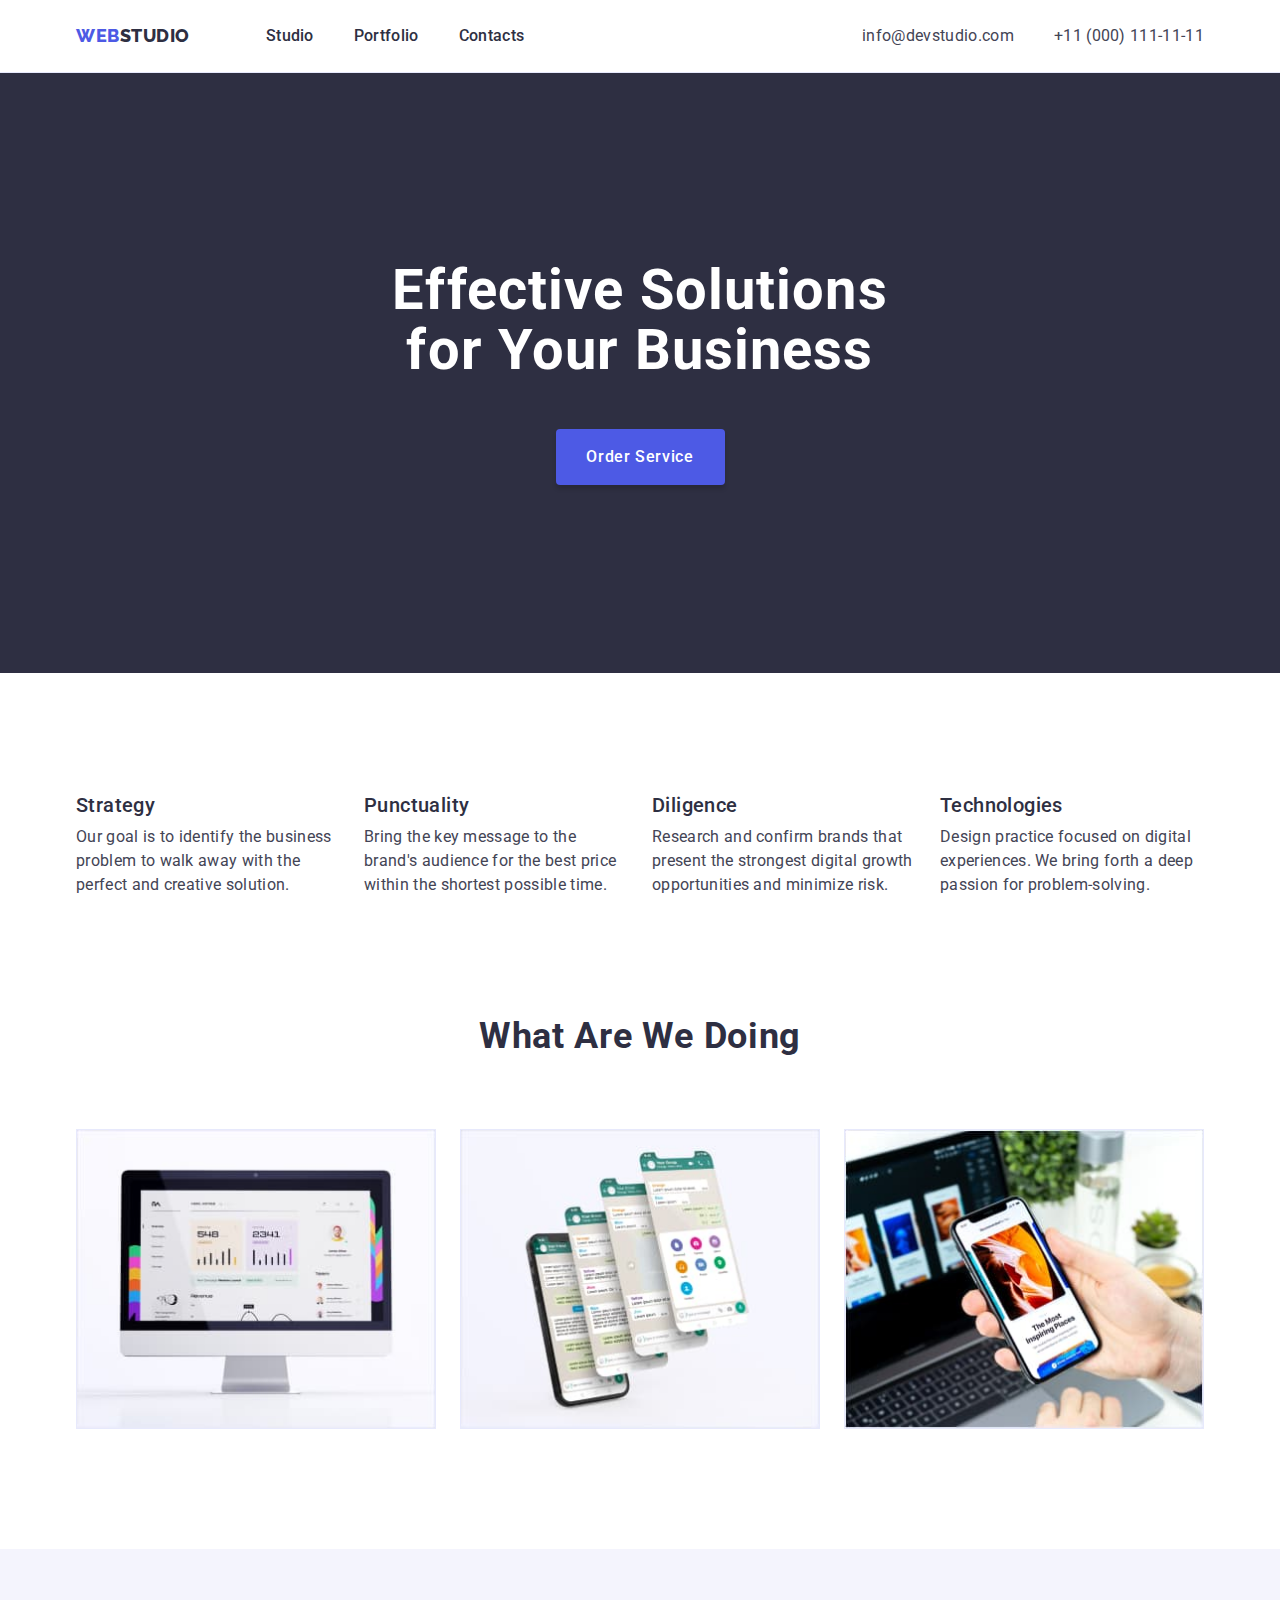
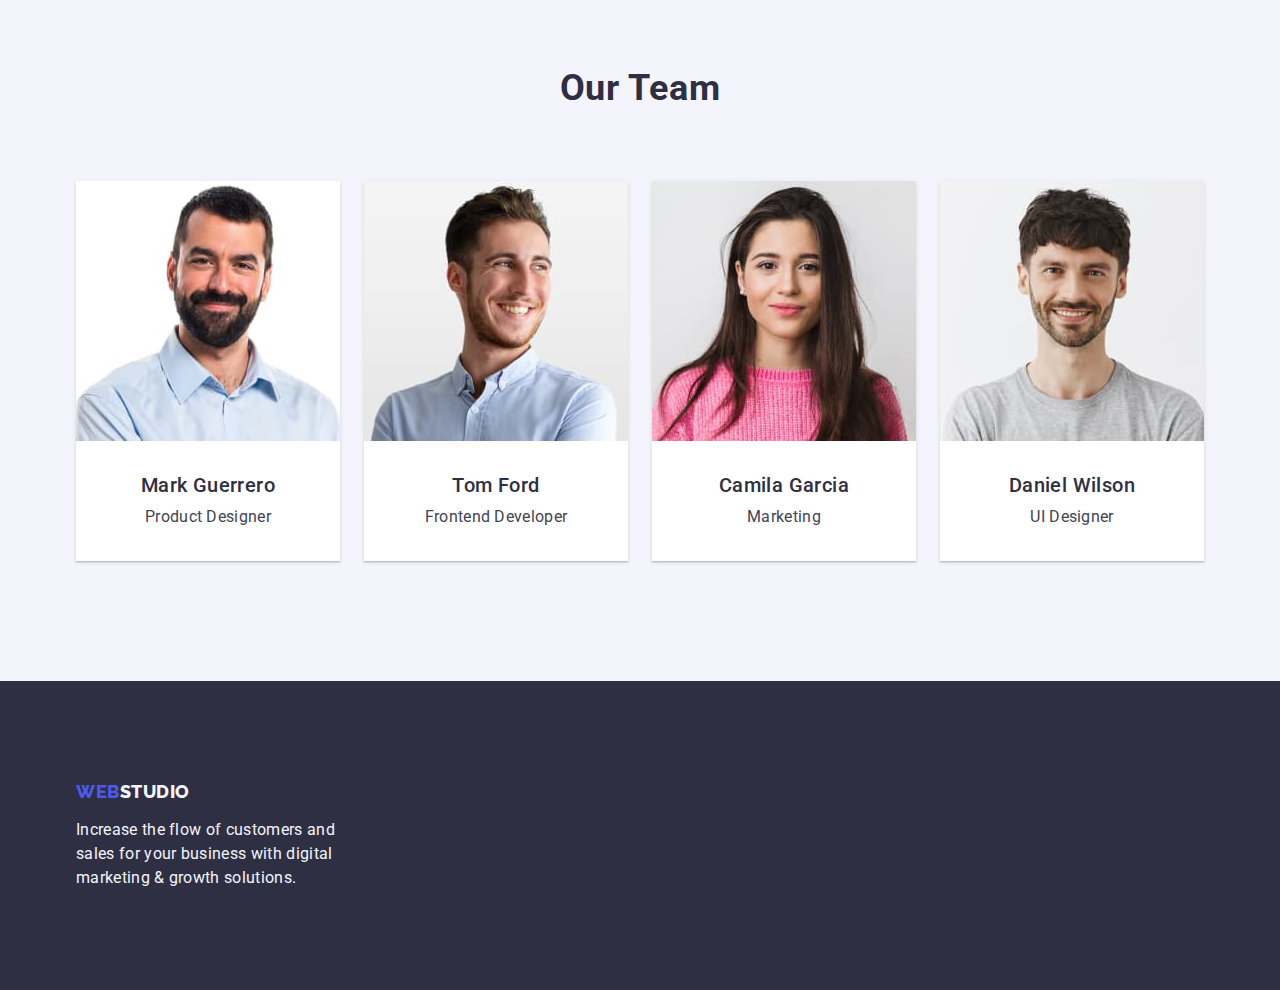
==== index.html @ 90dc8273 "Initial commit" ====
<!DOCTYPE html>
<html lang="en">
  <head>
    <meta charset="UTF-8" />
    <meta http-equiv="X-UA-Compatible" content="IE=edge" />
    <meta name="viewport" content="width=device-width, initial-scale=1.0" />
    <title>WebStudio</title>
    <link href="https://cdn.jsdelivr.net/npm/modern-normalize@1.1.0/modern-normalize.min.css" rel="stylesheet">
    <link rel="stylesheet" href="./css/styles.css">
    <link rel="preconnect" href="https://fonts.googleapis.com">
    <link rel="preconnect" href="https://fonts.gstatic.com" crossorigin>
    <link href="https://fonts.googleapis.com/css2?family=Raleway:wght@800&family=Roboto:wght@400;500;700&display=swap" rel="stylesheet">
  </head>
  <body>
    <!-- Header -->
    <header class="header"> <div class="container flex-container">
      <!-- Menu Hav -->
      <nav class="header-nav flex-container">
      <!-- Logo -->
        <a href="./index.html" class="link logo">Web<span class="header-logo">Studio</span></a>
        <ul class="header-menu list flex-container">
          <li class="header-flex-element">
            <a href="./index.html" class="link">Studio</a>
          </li>
          <li class="header-flex-element">
            <a href="./portfolio.html" class="link">Portfolio</a>
          </li>
          <li class="header-flex-element">
            <a href="" class="link">Contacts</a>
          </li>
        </ul>
      </nav>
      <!-- Contacts -->
      <address class="header-contacts">
        <ul class="list flex-container">
          <li class="header-flex-element">
            <a href="mailto:info@devstudio.com" class="link">info@devstudio.com</a>
          </li>
          <li class="header-flex-element">
           <a href="tel:+110001111111" class="link">+11 (000) 111-11-11</a>
         </li>
        </ul>
      </address>
    </div> </header>

    <!-- Main content -->
    <main>
      <!-- Hero image -->
      <section class="studio"> <div class="container">
        <h1 class="hero-title">Effective Solutions for Your Business</h1>
        <button type="button" class="hero-btn">Order Service</button>
      </div> </section>

      <!-- Section features -->
      <section class="features"> <div class="container">
        <h2 class="title visually-hidden">Features</h2>
        <ul class="features-list list flex-container">
          <li class="features-list-item">
            <h3 class="subtitle">Strategy</h3>
            <p class="desc">
              Our goal is to identify the business problem to walk away with the
              perfect and creative solution.
            </p>
          </li>
          <li class="features-list-item">
            <h3 class="subtitle">Punctuality</h3>
            <p class="desc">
              Bring the key message to the brand's audience for the best price
              within the shortest possible time.
            </p>
          </li>
          <li class="features-list-item">
            <h3 class="subtitle">Diligence</h3>
            <p class="desc">
              Research and confirm brands that present the strongest digital
              growth opportunities and minimize risk.
            </p>
          </li>
          <li class="features-list-item">
            <h3 class="subtitle">Technologies</h3>
            <p class="desc">
              Design practice focused on digital experiences. We bring forth a
              deep passion for problem-solving.
            </p>
          </li>
        </ul>
      </div>
      </section>

      <!-- Section 3 -->
      <section class="what-are-we-doing"> <div class="container">
        <h2 class="title">What are we doing</h2>
        <ul class="list flex-container what-are-we-doing-list">
          <li class="what-are-we-doing-list-item">
            <img
              src="./images/section_2/rectangle_1.jpg"
              alt="An example of your account statistics on a computer screen"
              width="360"
              height="300"
            />
          </li>
          <li class="what-are-we-doing-list-item">
            <img
              src="./images/section_2/rectangle_2.jpg"
              alt="Phone screens with messages"
              width="360"
              height="300"
            />
          </li>
          <li class="what-are-we-doing-list-item">
            <img
              src="./images/section_2/rectangle_3.jpg"
              alt="Phone screen recommending a place to visit"
              width="360"
              height="300"
            />
          </li>
        </ul>
      </div></section>

      <!-- Section Team -->
      <section class="team"> <div class="container">
        <h2 class="title">Our Team</h2>
        <ul class="team-list list flex-container">
          <li class="team-list-item">
            <img
              src="./images/section_team/team_card_1.jpg"
              alt="An image of a man who holds the position below"
              width="264"
              height="260"
            />
            <div class="team-card-desc">
            <h3 class="subtitle">Mark Guerrero</h3>
            <p class="desc">Product Designer</p>
          </div>
          </li>
          <li class="team-list-item">
            <img
              src="./images/section_team/team_card_2.jpg"
              alt="An image of a man who holds the position below"
              width="264"
              height="260"
            />
            <div class="team-card-desc">
            <h3 class="subtitle">Tom Ford</h3>
            <p class="desc">Frontend Developer</p>
          </div>
          </li>
          <li class="team-list-item">
            <img
              src="./images/section_team/team_card_3.jpg"
              alt="An image of a woman who holds the position below"
              width="264"
              height="260"
            />
            <div class="team-card-desc">
            <h3 class="subtitle">Camila Garcia</h3>
            <p class="desc">Marketing</p>
          </div>
          </li>
          <li class="team-list-item">
            <img
              src="./images/section_team/team_card_4.jpg"
              alt="An image of a man who holds the position below"
              width="264"
              height="260"
            />
            <div class="team-card-desc">
            <h3 class="subtitle">Daniel Wilson</h3>
            <p class="desc">UI Designer</p>
          </div>
          </li>
        </ul>
      </div></section>
    </main>

    <!-- Footer -->
    <footer class="footer"> <div class="container">
      <a href="./index.html" class="link logo">Web<span class="footer-logo">Studio</span></a>
      <p class="footer-desc">
        Increase the flow of customers and sales for your business with digital
        marketing &#x26; growth solutions.
      </p>
    </div></footer>
  </body>
</html>
---- css/styles.css ----
:root {
	/* Colors */
	--iris: #4d5ae5;
	--ocean: #404bbf;
	--navy-blue: #2e2f42;
	--green: #31d0aa;
	--slate: #434455;
	--light-slate: #8e8f99;
	--cornflower: #e7e9fc;
	--cloud: #f4f4fd;
	--navy-blue-modal: #2e2f42;
	--grey: #2e2f42;
	--white: #ffffff;
	--dairy: #fcfcfc;
	/* Fonts */
	--primary-font: Roboto, sans-serif;
	--secondary-font: Raleway, sans-serif;
}

body {
    background-color: var(--white);
    font-family: var(--primary-font);
	font-weight: 400;
    font-size: 16px;
    line-height: 1.5;
	letter-spacing: 0.02em; 
	font-style: normal;
    color: var(--slate);
}

/* Reset */
h1, h2, h3, h4, h5, h6, p {
	margin: 0;
}
.link {
	text-decoration: none;
	color: currentColor;}
.list {
	margin: 0;
	padding: 0;
	list-style: none;}
img {
	display: block;
	max-width: 100%;
	height: auto;
}
.visually-hidden {
	position: absolute;
	width: 1px;
	height: 1px;
	margin: -1px;
	border: 0;
	padding: 0;
	
	white-space: nowrap;
	clip-path: inset(100%);
	clip: rect(0 0 0 0);
	overflow: hidden;
}

/* Recurring classes */
.title {
	font-weight: 700;
	font-size: 36px;
	line-height: 1.11;
	letter-spacing: 0.02em;
	text-align: center;
	text-transform: capitalize;
	color: var(--navy-blue);
	margin-bottom: 72px;
}
.subtitle {
	font-weight: 500;
	font-size: 20px;
	line-height: 1.2;
	letter-spacing: 0.02em;
	color: var(--navy-blue);
	margin-bottom: 8px;
}
.desc {
	letter-spacing: 0.02em; 
}
.container { 
	max-width: 1158px; 
	padding: 0 15px; 
	margin: 0 auto; 
}
.flex-container {
	display: flex;
	align-items: center;
}
.flex-container li:last-child {
	margin-right: 0;
}

/* Header */
	.header {
    	background-color: var(--white);
		border-bottom: 1px solid var(--cornflower);
	}
	.header-flex-element {
		margin-right: 40px;
	}

	/* Logo */
	.logo {
   		font-family: var(--secondary-font);
    	font-size: 18px;
    	font-weight: 800;
		line-height: 1.17;
		letter-spacing: 0.03em;
		color: var(--iris);
		text-transform: uppercase;
		margin-right: 76px;
	}
	.header-logo {
		font-family: var(--secondary-font);
    	font-size: 18px;
    	font-weight: 800;
		line-height: 1.17;
		letter-spacing: 0.03em;
		color: var(--navy-blue);
		text-transform: uppercase;
	}

	/* Nav */
	.header-nav {
		margin-right: auto;
	}
	.header-menu a {
		font-weight: 500;
		color: var(--navy-blue);
		padding: 24px 0px;
		display: block;
	}
	.header-menu a:hover {
		color: var(--ocean);
	}
	.header-menu a:focus {
		color: var(--ocean);
	}

	/* Contacts */
	.header-contacts {
		font-style: normal;
	}
	.header-contacts a {
		color: var(--slate);
		padding: 24px 0px;
	}
	.header-contacts a:hover {
		color: var(--ocean);
	}
	.header-contacts a:focus {
		color: var(--ocean);
	}

/* Hero image */
	.studio {
		background-color: var(--navy-blue);
		padding: 188px 0px;
	}
	.hero-title {
		font-weight: 700;
		font-size: 56px;
		line-height: 1.07;
		letter-spacing: 0.02em;
		color: var(--white);
		text-align: center;
		max-width: 496px;
		margin-right: auto;
  		margin-left: auto;
	}
	.hero-btn {
		font-family: inherit;
		font-weight: 500;
		font-size: 16px;
    	line-height: 1.5;
		letter-spacing: 0.04em;
		align-items: center;
		color: var(--white);
		background-color: var(--iris);
		cursor: pointer;
		margin: 0 auto;
  		display: block;
		margin-top: 48px;
		min-width: 169px;
		min-height: 56px;
		box-shadow: 0px 4px 4px rgba(0, 0, 0, 0.15);
		border: 0px;
		border-radius: 4px;
	}
	.hero-btn:hover {
		background-color: var(--ocean);
	}
	.hero-btn:focus {
		background-color: var(--ocean);
	}

/* Section Features */
	.features {
		padding: 120px 0px;
	}
	.features-list {
		align-items: flex-start;
	}
	.features-list-item {
		width: calc((100% - 72px) / 4);
	}
	.features-list li {
		margin-right: 24px;
	}
	.features-list-item:last-child {
		margin-right: 0;
	}

/* Section 3 */
	.what-are-we-doing {
		padding-bottom: 120px;
	}
	.what-are-we-doing-list-item {
		margin-right: 24px;
		border: 1px solid var(--cornflower);
		width: calc((100% - 3 * 16px) / 3); 
	}

/* Section Team */
	.team {
		background-color: var(--cloud);
		padding: 120px 0;
	}
	.team-list-item {
		background-color: var(--white);
		margin-right: 24px;
		box-shadow: 0px 1px 6px rgba(46, 47, 66, 0.08), 0px 1px 1px rgba(46, 47, 66, 0.16), 0px 2px 1px rgba(46, 47, 66, 0.08);
	}
	.team-card-desc {
		padding: 32px 16px;
		text-align: center;
		border-radius: 0px 0px 4px 4px;
	}

	
/* Footer */
	.footer {
		background-color: var(--navy-blue);
		padding: 100px 0px;
	}
	.footer .logo {
		display: inline-block;
		margin-bottom: 16px; 
	}
	.footer-logo {
		font-family: var(--secondary-font);
    	font-size: 18px;
    	font-weight: 800;
		line-height: 1.17;
		letter-spacing: 0.03em;
		color: var(--cloud);
		text-transform: uppercase;
	}
	.footer-desc {
		color: var(--cloud);
		max-width: 264px;
	}


/* Portfolio */
.portfolio {
	padding: 96px 0 120px
}
	/* Buttons */
	.portfolio-btn-list {
		justify-content: center;
		margin-bottom: 72px;
	}
	.portfolio-btn-list li {
		margin-right: 24px;
	}
	.portfolio-btn-list li:last-child {
		margin-right: 0;
	}

	.portfolio-btn {
		font-family: inherit;
		font-weight: 500;
		text-align: center;
		font-size: 16px;
    	line-height: 1.5;
		letter-spacing: 0.04em;
		color: var(--iris);
		background-color: var(--cloud);
		cursor: pointer;
		min-height: 48px;
		padding: 12px 24px;
		border: 1px solid var(--cornflower);
		border-radius: 4px;
	}
	.portfolio-btn:hover {
		color: var(--white);
		background-color: var(--ocean);
		box-shadow: 0px 3px 1px rgba(0, 0, 0, 0.1), 0px 2px 1px rgba(0, 0, 0, 0.08), 0px 2px 2px rgba(0, 0, 0, 0.12);
		border: 1px solid transparent;
	}
	.portfolio-btn:focus {
		color: var(--white);
		background-color: var(--ocean);
		box-shadow: 0px 3px 1px rgba(0, 0, 0, 0.1), 0px 2px 1px rgba(0, 0, 0, 0.08), 0px 2px 2px rgba(0, 0, 0, 0.12);
		border: 1px solid transparent;
	}

	/* Cards */
	.portfolio-card-list h2 {
		font-weight: 500;
		font-size: 20px;
		line-height: 1.2;
		color: var(--navy-blue)
	}
	.portfolio-card-list {
		flex-wrap: wrap;
	}
	.portfolio-card-list li {
		margin-right: 24px;
		margin-bottom: 48px;
	}
	.portfolio-card-list-item {
		width: calc((100% - 48px) / 3);
	}
	.portfolio-card-list li:nth-child(3n) {
		margin-right: 0px;
	}
	.portfolio-card-list li:nth-child(n+7) {
		margin-bottom: 0px;
	}
	.portfolio-card-list-desc {
		padding: 32px 16px;
		border: 1px solid var(--cornflower);
		border-top: none;
	}
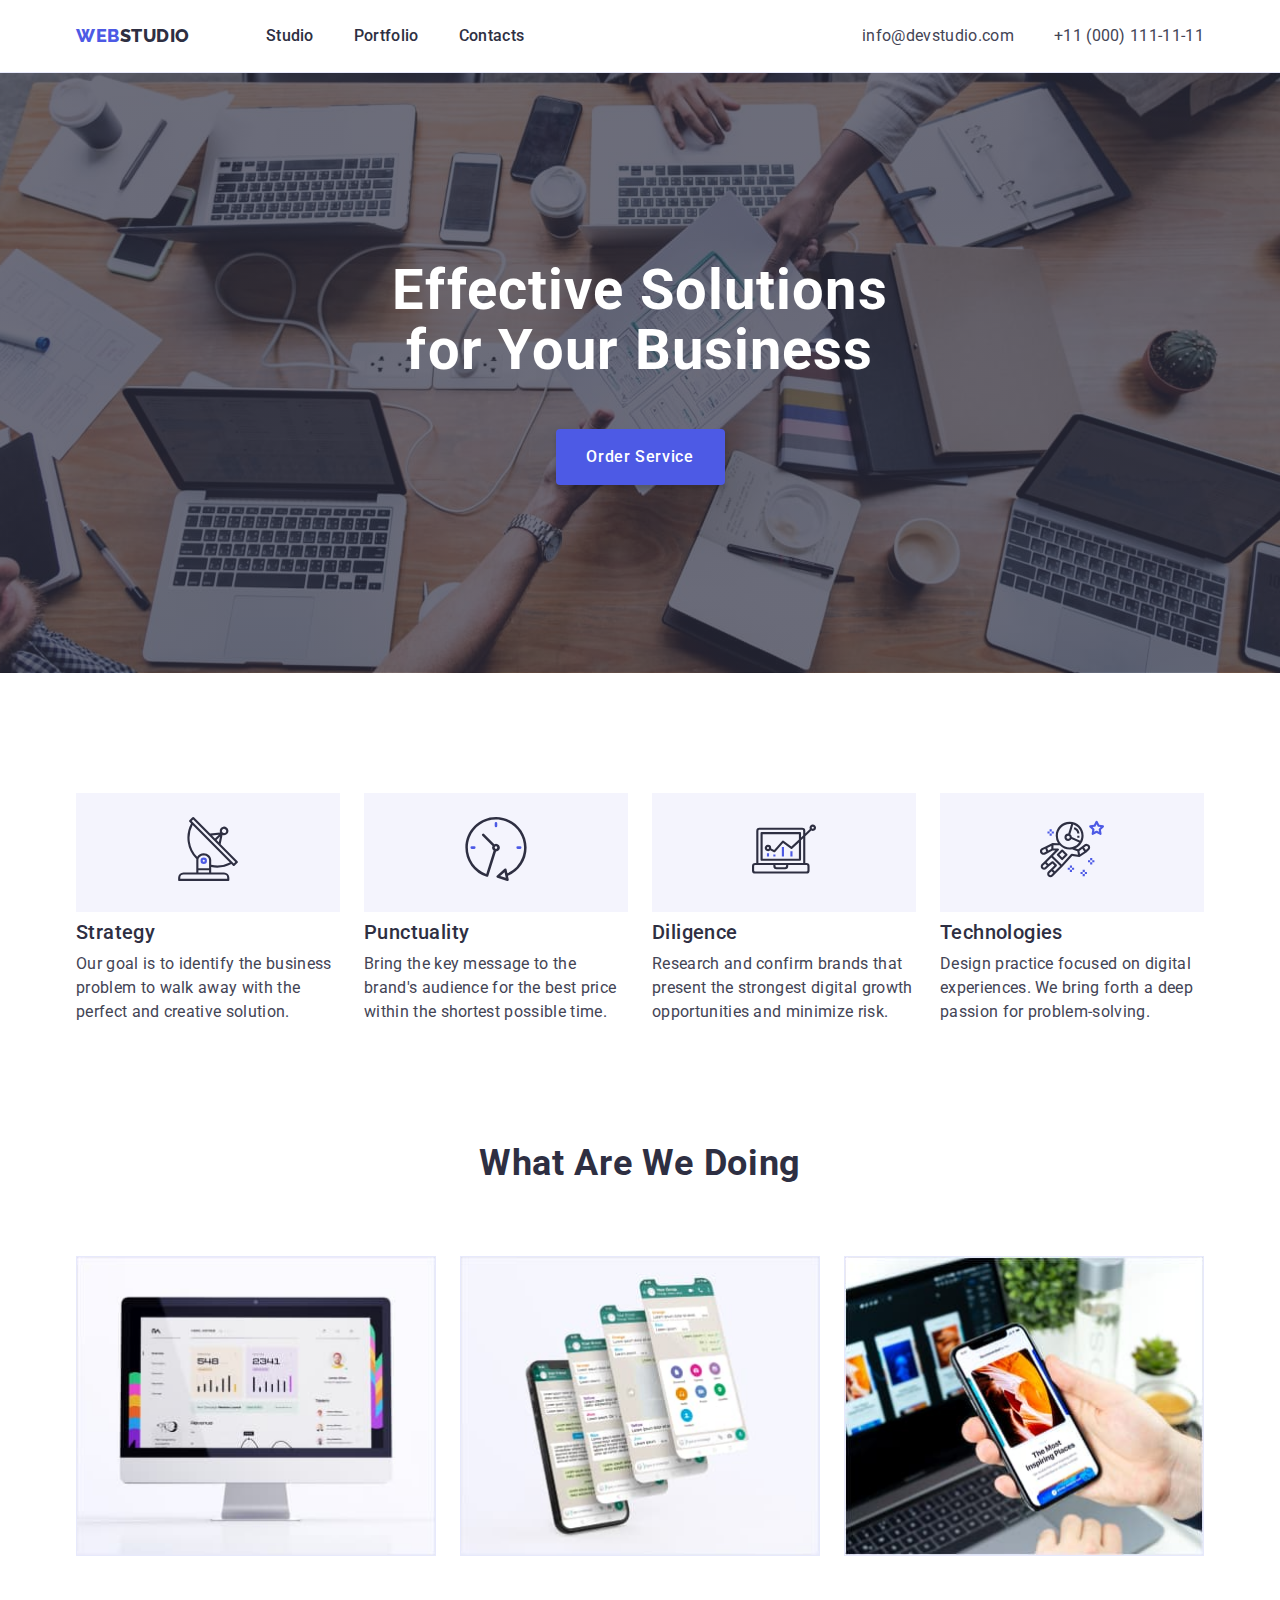
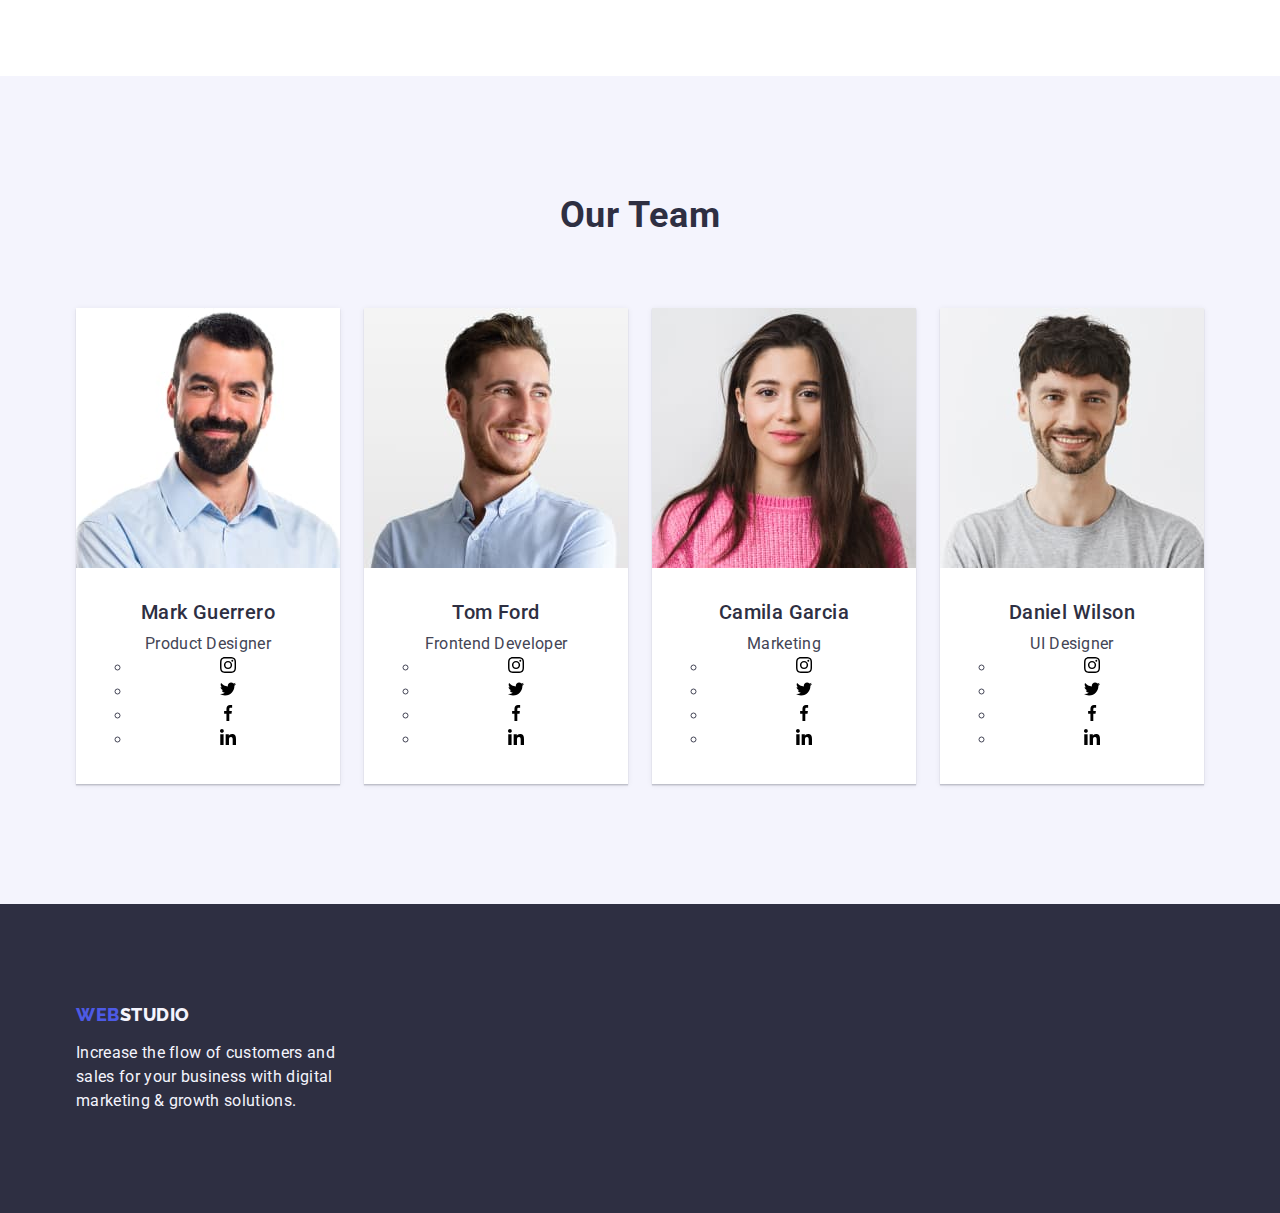
==== commit 6817ad0e: "Some work on Studio page" ====
--- a/index.html
+++ b/index.html
@@ -46,7 +46,7 @@
     <!-- Main content -->
     <main>
       <!-- Hero image -->
-      <section class="studio"> <div class="container">
+      <section class="hero"> <div class="container">
         <h1 class="hero-title">Effective Solutions for Your Business</h1>
         <button type="button" class="hero-btn">Order Service</button>
       </div> </section>
@@ -56,6 +56,11 @@
         <h2 class="title visually-hidden">Features</h2>
         <ul class="features-list list flex-container">
           <li class="features-list-item">
+            <div class="features-list-icon">
+            <svg width="64px" height="64px">
+              <use href="./images/icons.svg#icon-antenna"></use>
+            </svg>
+            </div>
             <h3 class="subtitle">Strategy</h3>
             <p class="desc">
               Our goal is to identify the business problem to walk away with the
@@ -63,6 +68,11 @@
             </p>
           </li>
           <li class="features-list-item">
+            <div class="features-list-icon">
+            <svg width="64px" height="64px">
+              <use href="./images/icons.svg#icon-clock"></use>
+            </svg>
+            </div>
             <h3 class="subtitle">Punctuality</h3>
             <p class="desc">
               Bring the key message to the brand's audience for the best price
@@ -70,6 +80,11 @@
             </p>
           </li>
           <li class="features-list-item">
+            <div class="features-list-icon">
+            <svg width="64px" height="64px">
+              <use href="./images/icons.svg#icon-diagram"></use>
+            </svg>
+            </div>
             <h3 class="subtitle">Diligence</h3>
             <p class="desc">
               Research and confirm brands that present the strongest digital
@@ -77,6 +92,11 @@
             </p>
           </li>
           <li class="features-list-item">
+            <div class="features-list-icon">
+            <svg width="64px" height="64px">
+              <use href="./images/icons.svg#icon-astronaut"></use>
+            </svg>
+            </div>
             <h3 class="subtitle">Technologies</h3>
             <p class="desc">
               Design practice focused on digital experiences. We bring forth a
@@ -132,6 +152,38 @@
             <div class="team-card-desc">
             <h3 class="subtitle">Mark Guerrero</h3>
             <p class="desc">Product Designer</p>
+            <ul class="team-social">
+              <li class="team-social-item">
+                <a class="team-socail-link link" href="">
+                  <svg class="" width="16px" height="16px">
+                  <use href="./images/icons.svg#icon-instagram"></use>
+                </svg>
+              </a>
+              </li>
+              <li class="team-social-item">
+                <a class="team-socail-link link" href="">
+                  <svg class="" width="16px" height="16px">
+                  <use href="./images/icons.svg#icon-twitter"></use>
+                </svg>
+              </a>
+              </li>
+              <li class="team-social-item">
+                <a class="team-socail-link link" href="">
+                  <svg class="" width="16px" height="16px">
+                  <use href="./images/icons.svg#icon-facebook"></use>
+                </svg>
+              </a>
+              </li>
+              <li class="team-social-item">
+                <a class="team-socail-link link" href="">
+                  <svg class="" width="16px" height="16px">
+                  <use href="./images/icons.svg#icon-linkedin">
+                  </use>
+                </svg>
+              </a>
+              </li>
+            </ul>
+
           </div>
           </li>
           <li class="team-list-item">
@@ -144,6 +196,37 @@
             <div class="team-card-desc">
             <h3 class="subtitle">Tom Ford</h3>
             <p class="desc">Frontend Developer</p>
+            <ul class="team-social">
+              <li class="team-social-item">
+                <a class="team-socail-link link" href="">
+                  <svg class="" width="16px" height="16px">
+                  <use href="./images/icons.svg#icon-instagram"></use>
+                </svg>
+              </a>
+              </li>
+              <li class="team-social-item">
+                <a class="team-socail-link link" href="">
+                  <svg class="" width="16px" height="16px">
+                  <use href="./images/icons.svg#icon-twitter"></use>
+                </svg>
+              </a>
+              </li>
+              <li class="team-social-item">
+                <a class="team-socail-link link" href="">
+                  <svg class="" width="16px" height="16px">
+                  <use href="./images/icons.svg#icon-facebook"></use>
+                </svg>
+              </a>
+              </li>
+              <li class="team-social-item">
+                <a class="team-socail-link link" href="">
+                  <svg class="" width="16px" height="16px">
+                  <use href="./images/icons.svg#icon-linkedin">
+                  </use>
+                </svg>
+              </a>
+              </li>
+            </ul>
           </div>
           </li>
           <li class="team-list-item">
@@ -156,6 +239,37 @@
             <div class="team-card-desc">
             <h3 class="subtitle">Camila Garcia</h3>
             <p class="desc">Marketing</p>
+            <ul class="team-social">
+              <li class="team-social-item">
+                <a class="team-socail-link link" href="">
+                  <svg class="" width="16px" height="16px">
+                  <use href="./images/icons.svg#icon-instagram"></use>
+                </svg>
+              </a>
+              </li>
+              <li class="team-social-item">
+                <a class="team-socail-link link" href="">
+                  <svg class="" width="16px" height="16px">
+                  <use href="./images/icons.svg#icon-twitter"></use>
+                </svg>
+              </a>
+              </li>
+              <li class="team-social-item">
+                <a class="team-socail-link link" href="">
+                  <svg class="" width="16px" height="16px">
+                  <use href="./images/icons.svg#icon-facebook"></use>
+                </svg>
+              </a>
+              </li>
+              <li class="team-social-item">
+                <a class="team-socail-link link" href="">
+                  <svg class="" width="16px" height="16px">
+                  <use href="./images/icons.svg#icon-linkedin">
+                  </use>
+                </svg>
+              </a>
+              </li>
+            </ul>
           </div>
           </li>
           <li class="team-list-item">
@@ -168,6 +282,37 @@
             <div class="team-card-desc">
             <h3 class="subtitle">Daniel Wilson</h3>
             <p class="desc">UI Designer</p>
+            <ul class="team-social">
+              <li class="team-social-item">
+                <a class="team-socail-link link" href="">
+                  <svg class="" width="16px" height="16px">
+                  <use href="./images/icons.svg#icon-instagram"></use>
+                </svg>
+              </a>
+              </li>
+              <li class="team-social-item">
+                <a class="team-socail-link link" href="">
+                  <svg class="" width="16px" height="16px">
+                  <use href="./images/icons.svg#icon-twitter"></use>
+                </svg>
+              </a>
+              </li>
+              <li class="team-social-item">
+                <a class="team-socail-link link" href="">
+                  <svg class="" width="16px" height="16px">
+                  <use href="./images/icons.svg#icon-facebook"></use>
+                </svg>
+              </a>
+              </li>
+              <li class="team-social-item">
+                <a class="team-socail-link link" href="">
+                  <svg class="" width="16px" height="16px">
+                  <use href="./images/icons.svg#icon-linkedin">
+                  </use>
+                </svg>
+              </a>
+              </li>
+            </ul>
           </div>
           </li>
         </ul>
--- a/css/styles.css
+++ b/css/styles.css
@@ -156,10 +156,16 @@
 	}
 
 /* Hero image */
-	.studio {
+	.hero {
 		background-color: var(--navy-blue);
 		padding: 188px 0px;
-	}
+		background-image: linear-gradient(rgba(46, 47, 66, 0.7), rgba(46, 47, 66, 0.7)), url(../images/sectiom_hero/people-office\ 1.jpg);
+		background-repeat: no-repeat;
+		background-position: center;
+		max-width: 1440px;
+		margin: auto;
+		}
+
 	.hero-title {
 		font-weight: 700;
 		font-size: 56px;
@@ -205,13 +211,18 @@
 		align-items: flex-start;
 	}
 	.features-list-item {
-		width: calc((100% - 72px) / 4);
+		max-width: 264px;
 	}
 	.features-list li {
 		margin-right: 24px;
 	}
 	.features-list-item:last-child {
 		margin-right: 0;
+	}
+	.features-list-icon {
+		padding: 24px 100px;
+		background-color: var(--cloud);	
+		margin-bottom: 8px;
 	}
 
 /* Section 3 */
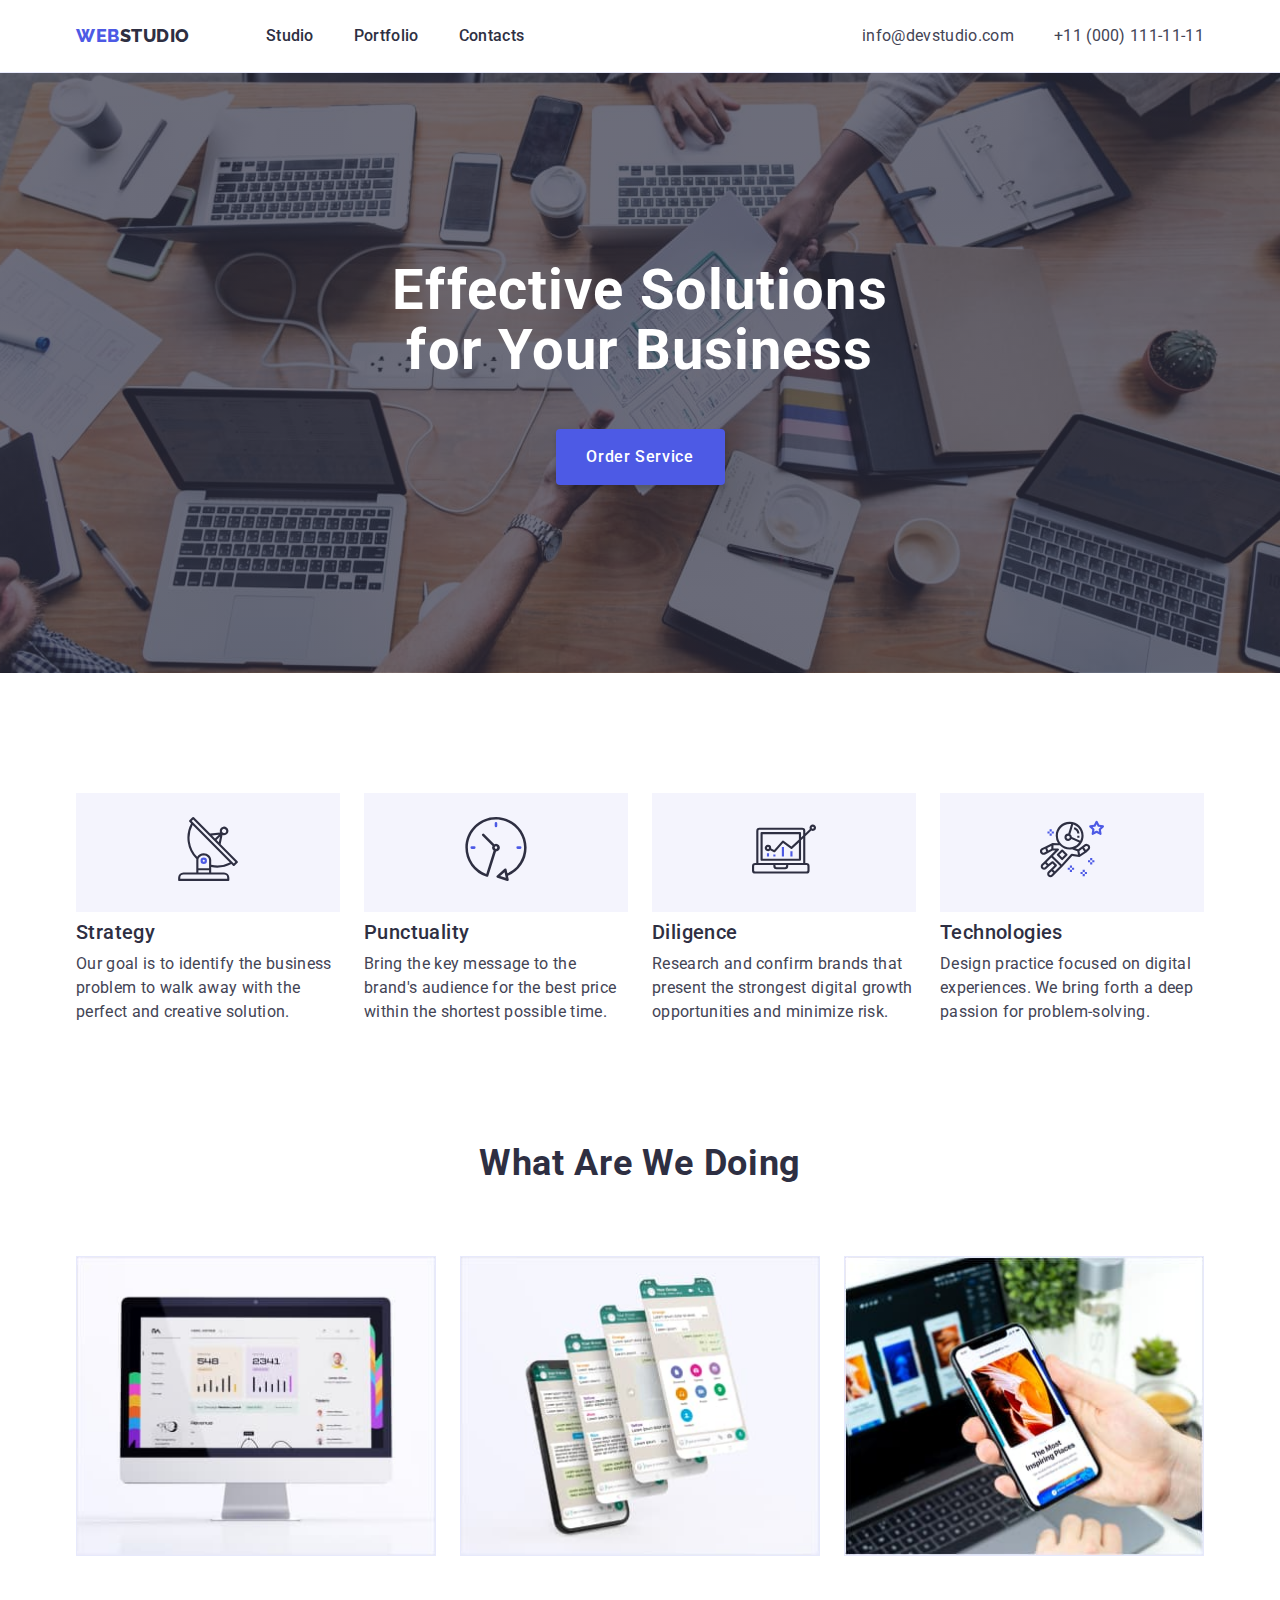
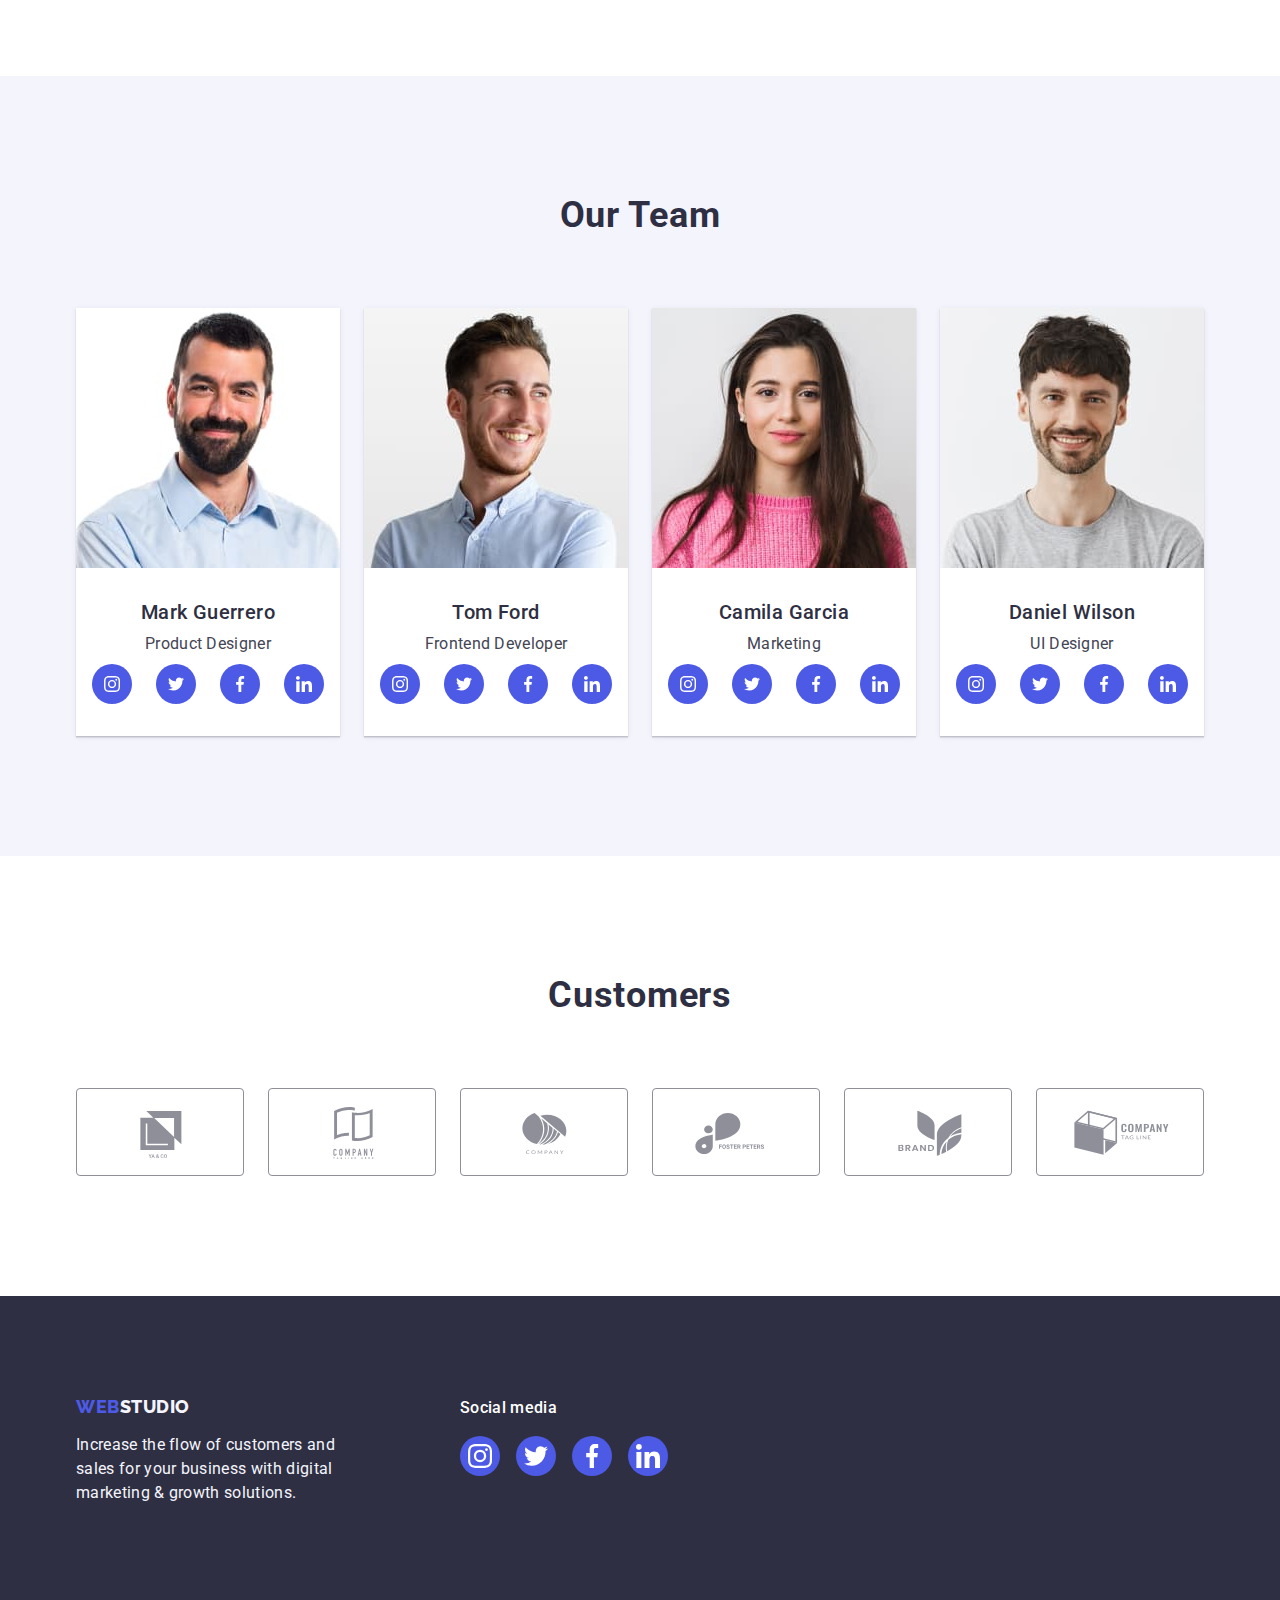
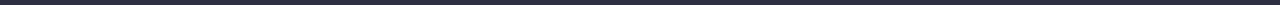
==== commit 78f3dab5: "Summary" ====
--- a/index.html
+++ b/index.html
@@ -151,31 +151,31 @@
             />
             <div class="team-card-desc">
             <h3 class="subtitle">Mark Guerrero</h3>
-            <p class="desc">Product Designer</p>
-            <ul class="team-social">
-              <li class="team-social-item">
-                <a class="team-socail-link link" href="">
+            <p class="team-position">Product Designer</p>
+            <ul class="team-social list">
+              <li class="team-social-item">
+                <a class="team-socail-link link" href="" target="_blank" rel="noopener noreferrer" aria-label="Instagram icon">
                   <svg class="" width="16px" height="16px">
                   <use href="./images/icons.svg#icon-instagram"></use>
                 </svg>
               </a>
               </li>
               <li class="team-social-item">
-                <a class="team-socail-link link" href="">
+                <a class="team-socail-link link" href="" target="_blank" rel="noopener noreferrer" aria-label="Twitter icon">
                   <svg class="" width="16px" height="16px">
                   <use href="./images/icons.svg#icon-twitter"></use>
                 </svg>
               </a>
               </li>
               <li class="team-social-item">
-                <a class="team-socail-link link" href="">
+                <a class="team-socail-link link" href="" target="_blank" rel="noopener noreferrer" aria-label="Facebook icon">
                   <svg class="" width="16px" height="16px">
                   <use href="./images/icons.svg#icon-facebook"></use>
                 </svg>
               </a>
               </li>
               <li class="team-social-item">
-                <a class="team-socail-link link" href="">
+                <a class="team-socail-link link" href="" target="_blank" rel="noopener noreferrer" aria-label="Linkedin icon">
                   <svg class="" width="16px" height="16px">
                   <use href="./images/icons.svg#icon-linkedin">
                   </use>
@@ -183,7 +183,6 @@
               </a>
               </li>
             </ul>
-
           </div>
           </li>
           <li class="team-list-item">
@@ -195,31 +194,31 @@
             />
             <div class="team-card-desc">
             <h3 class="subtitle">Tom Ford</h3>
-            <p class="desc">Frontend Developer</p>
-            <ul class="team-social">
-              <li class="team-social-item">
-                <a class="team-socail-link link" href="">
+            <p class="team-position">Frontend Developer</p>
+            <ul class="team-social list">
+              <li class="team-social-item">
+                <a class="team-socail-link link" href="" target="_blank" rel="noopener noreferrer" aria-label="Instagram icon">
                   <svg class="" width="16px" height="16px">
                   <use href="./images/icons.svg#icon-instagram"></use>
                 </svg>
               </a>
               </li>
               <li class="team-social-item">
-                <a class="team-socail-link link" href="">
+                <a class="team-socail-link link" href="" target="_blank" rel="noopener noreferrer" aria-label="Twitter icon">
                   <svg class="" width="16px" height="16px">
                   <use href="./images/icons.svg#icon-twitter"></use>
                 </svg>
               </a>
               </li>
               <li class="team-social-item">
-                <a class="team-socail-link link" href="">
+                <a class="team-socail-link link" href="" target="_blank" rel="noopener noreferrer" aria-label="Facebook icon">
                   <svg class="" width="16px" height="16px">
                   <use href="./images/icons.svg#icon-facebook"></use>
                 </svg>
               </a>
               </li>
               <li class="team-social-item">
-                <a class="team-socail-link link" href="">
+                <a class="team-socail-link link" href="" target="_blank" rel="noopener noreferrer" aria-label="Linkedin icon">
                   <svg class="" width="16px" height="16px">
                   <use href="./images/icons.svg#icon-linkedin">
                   </use>
@@ -238,31 +237,31 @@
             />
             <div class="team-card-desc">
             <h3 class="subtitle">Camila Garcia</h3>
-            <p class="desc">Marketing</p>
-            <ul class="team-social">
-              <li class="team-social-item">
-                <a class="team-socail-link link" href="">
+            <p class="team-position">Marketing</p>
+            <ul class="team-social list">
+              <li class="team-social-item">
+                <a class="team-socail-link link" href="" target="_blank" rel="noopener noreferrer" aria-label="Instagram icon">
                   <svg class="" width="16px" height="16px">
                   <use href="./images/icons.svg#icon-instagram"></use>
                 </svg>
               </a>
               </li>
               <li class="team-social-item">
-                <a class="team-socail-link link" href="">
+                <a class="team-socail-link link" href="" target="_blank" rel="noopener noreferrer" aria-label="Twitter icon">
                   <svg class="" width="16px" height="16px">
                   <use href="./images/icons.svg#icon-twitter"></use>
                 </svg>
               </a>
               </li>
               <li class="team-social-item">
-                <a class="team-socail-link link" href="">
+                <a class="team-socail-link link" href="" target="_blank" rel="noopener noreferrer" aria-label="Facebook icon">
                   <svg class="" width="16px" height="16px">
                   <use href="./images/icons.svg#icon-facebook"></use>
                 </svg>
               </a>
               </li>
               <li class="team-social-item">
-                <a class="team-socail-link link" href="">
+                <a class="team-socail-link link" href="" target="_blank" rel="noopener noreferrer" aria-label="Linkedin icon">
                   <svg class="" width="16px" height="16px">
                   <use href="./images/icons.svg#icon-linkedin">
                   </use>
@@ -281,31 +280,31 @@
             />
             <div class="team-card-desc">
             <h3 class="subtitle">Daniel Wilson</h3>
-            <p class="desc">UI Designer</p>
-            <ul class="team-social">
-              <li class="team-social-item">
-                <a class="team-socail-link link" href="">
+            <p class="team-position">UI Designer</p>
+            <ul class="team-social list">
+              <li class="team-social-item">
+                <a class="team-socail-link link" href="" target="_blank" rel="noopener noreferrer" aria-label="Instagram icon">
                   <svg class="" width="16px" height="16px">
                   <use href="./images/icons.svg#icon-instagram"></use>
                 </svg>
               </a>
               </li>
               <li class="team-social-item">
-                <a class="team-socail-link link" href="">
+                <a class="team-socail-link link" href="" target="_blank" rel="noopener noreferrer" aria-label="Twitter icon">
                   <svg class="" width="16px" height="16px">
                   <use href="./images/icons.svg#icon-twitter"></use>
                 </svg>
               </a>
               </li>
               <li class="team-social-item">
-                <a class="team-socail-link link" href="">
+                <a class="team-socail-link link" href="" target="_blank" rel="noopener noreferrer" aria-label="Facebook icon">
                   <svg class="" width="16px" height="16px">
                   <use href="./images/icons.svg#icon-facebook"></use>
                 </svg>
               </a>
               </li>
               <li class="team-social-item">
-                <a class="team-socail-link link" href="">
+                <a class="team-socail-link link" href="" target="_blank" rel="noopener noreferrer" aria-label="Linkedin icon">
                   <svg class="" width="16px" height="16px">
                   <use href="./images/icons.svg#icon-linkedin">
                   </use>
@@ -319,13 +318,103 @@
       </div></section>
     </main>
 
+    <!-- Section Customers -->
+    <section class="customers"> <div class="container">
+      <h2 class="title">Customers</h2>
+      <ul class="list customers-list">
+        <li class="customers-item">
+          <a class="customers-link link" href="" target="_blank" rel="noopener noreferrer" aria-label="Company's icon">
+            <svg class="" width="104px" height="56px">
+            <use href="./images/icons.svg#icon-Logo-1"></use>
+          </svg>
+        </a>
+        </li>
+        <li class="customers-item">
+          <a class="customers-link link" href="" target="_blank" rel="noopener noreferrer" aria-label="Company's icon">
+            <svg class="" width="104px" height="56px">
+            <use href="./images/icons.svg#icon-Logo-2"></use>
+          </svg>
+        </a>
+        </li>
+        <li class="customers-item">
+          <a class="customers-link link" href="" target="_blank" rel="noopener noreferrer" aria-label="Company's icon">
+            <svg class="" width="104px" height="56px">
+            <use href="./images/icons.svg#icon-Logo-3"></use>
+          </svg>
+        </a>
+        </li>
+        <li class="customers-item">
+          <a class="customers-link link" href="" target="_blank" rel="noopener noreferrer" aria-label="Company'sv icon">
+            <svg class="" width="104px" height="56px">
+            <use href="./images/icons.svg#icon-Logo-4">
+            </use>
+          </svg>
+        </a>
+        </li>
+        <li class="customers-item">
+          <a class="customers-link link" href="" target="_blank" rel="noopener noreferrer" aria-label="Company'sv icon">
+            <svg class="" width="104px" height="56px">
+            <use href="./images/icons.svg#icon-Logo-5">
+            </use>
+          </svg>
+        </a>
+        </li>
+        <li class="customers-item">
+          <a class="customers-link link" href="" target="_blank" rel="noopener noreferrer" aria-label="Company'sv icon">
+            <svg class="" width="104px" height="56px">
+            <use href="./images/icons.svg#icon-Logo-6">
+            </use>
+          </svg>
+        </a>
+        </li>
+      </ul>
+      </div>
+    </section>
+
     <!-- Footer -->
     <footer class="footer"> <div class="container">
-      <a href="./index.html" class="link logo">Web<span class="footer-logo">Studio</span></a>
-      <p class="footer-desc">
+      <ul class="footer-list list">
+        <li>
+        <a href="./index.html" class="link logo">Web<span class="footer-logo">Studio</span></a>
+        <p class="footer-desc">
         Increase the flow of customers and sales for your business with digital
         marketing &#x26; growth solutions.
-      </p>
+        </p>
+        </li>
+        <li>
+          <h4>Social media</h4>
+          <ul class="footer-socials-list list">
+            <li>
+              <a class="footer-socials-icon link" href="" target="_blank" rel="noopener noreferrer" aria-label="Instagram icon">
+                <svg class="" width="24px" height="24px">
+                  <use href="./images/icons.svg#icon-instagram"></use>
+                </svg>
+              </a>
+            </li>
+            <li>
+              <a class="footer-socials-icon link" href="" target="_blank" rel="noopener noreferrer" aria-label="Twitter icon">
+                <svg class="" width="24px" height="24px">
+                  <use href="./images/icons.svg#icon-twitter"></use>
+                </svg>
+              </a>
+            </li>
+            <li>
+              <a class="footer-socials-icon link" href="" target="_blank" rel="noopener noreferrer" aria-label="Facebook icon">
+                <svg class="" width="24px" height="24px">
+                  <use href="./images/icons.svg#icon-facebook"></use>
+                </svg>
+              </a>
+            </li>
+            <li>
+              <a class="footer-socials-icon link" href="" target="_blank" rel="noopener noreferrer" aria-label="Linkedin icon">
+                <svg class="" width="24px" height="24px">
+                  <use href="./images/icons.svg#icon-linkedin"></use>
+                </svg>
+              </a>
+            </li>
+          </ul>
+        </li>
+    </ul>
     </div></footer>
   </body>
 </html>
--- a/css/styles.css
+++ b/css/styles.css
@@ -173,7 +173,7 @@
 		letter-spacing: 0.02em;
 		color: var(--white);
 		text-align: center;
-		max-width: 496px;
+		max-width: 500px;
 		margin-right: auto;
   		margin-left: auto;
 	}
@@ -250,6 +250,59 @@
 		text-align: center;
 		border-radius: 0px 0px 4px 4px;
 	}
+	.team-position {
+		letter-spacing: 0.02em;
+		margin-bottom: 8px;
+	}
+	/* Socials icons */
+	.team-social {
+		display: flex;
+		justify-content: center;
+		gap: 24px;
+	}
+    .team-socail-link {
+		display: flex;
+		justify-content: center;
+		align-items: center;
+		width: 40px;
+		height: 40px;
+		background-color: var(--iris);
+		border-radius: 50%;
+		fill: var(--white);
+	}
+	.team-socail-link:hover {
+		background-color: var(--ocean);
+	}
+	.team-socail-link:focus {
+		background-color: var(--ocean);
+	}
+
+/* Section Customers */
+	.customers {
+		padding: 120px 0;
+	}
+	.customers-list {
+		display: flex;
+		justify-content: center;
+		gap: 24px;
+	}
+	.customers-link {
+		display: flex;
+		justify-content: center;
+		align-items: center;
+		width: 168px;
+		height: 88px;
+		border: 1px solid var(--light-slate);
+		border-radius: 4px;
+	}
+	.customers-link:hover {
+		fill: var(--ocean);
+		border: 1px solid var(--ocean);
+	}
+	.customers-link:focus {
+		fill: var(--ocean);
+		border: 1px solid var(--ocean);
+	}
 
 	
 /* Footer */
@@ -273,6 +326,35 @@
 	.footer-desc {
 		color: var(--cloud);
 		max-width: 264px;
+	}
+	.footer-list {
+		display: flex;
+		gap: 120px;
+	}
+	.footer-list h4 {
+		font-weight: 500;
+		color: var(--white);
+		margin-bottom: 16px;
+	}
+	.footer-socials-list {
+		display: flex;
+		gap: 16px;
+	}
+	.footer-socials-icon {
+		display: flex;
+		justify-content: center;
+		align-items: center;
+		width: 40px;
+		height: 40px;
+		background-color: var(--iris);
+		border-radius: 50%;
+		fill: var(--white);
+	}
+	.footer-socials-icon:hover {
+		background-color: var(--green);
+	}
+	.footer-socials-icon:focus {
+		background-color: var(--green);
 	}
 
 
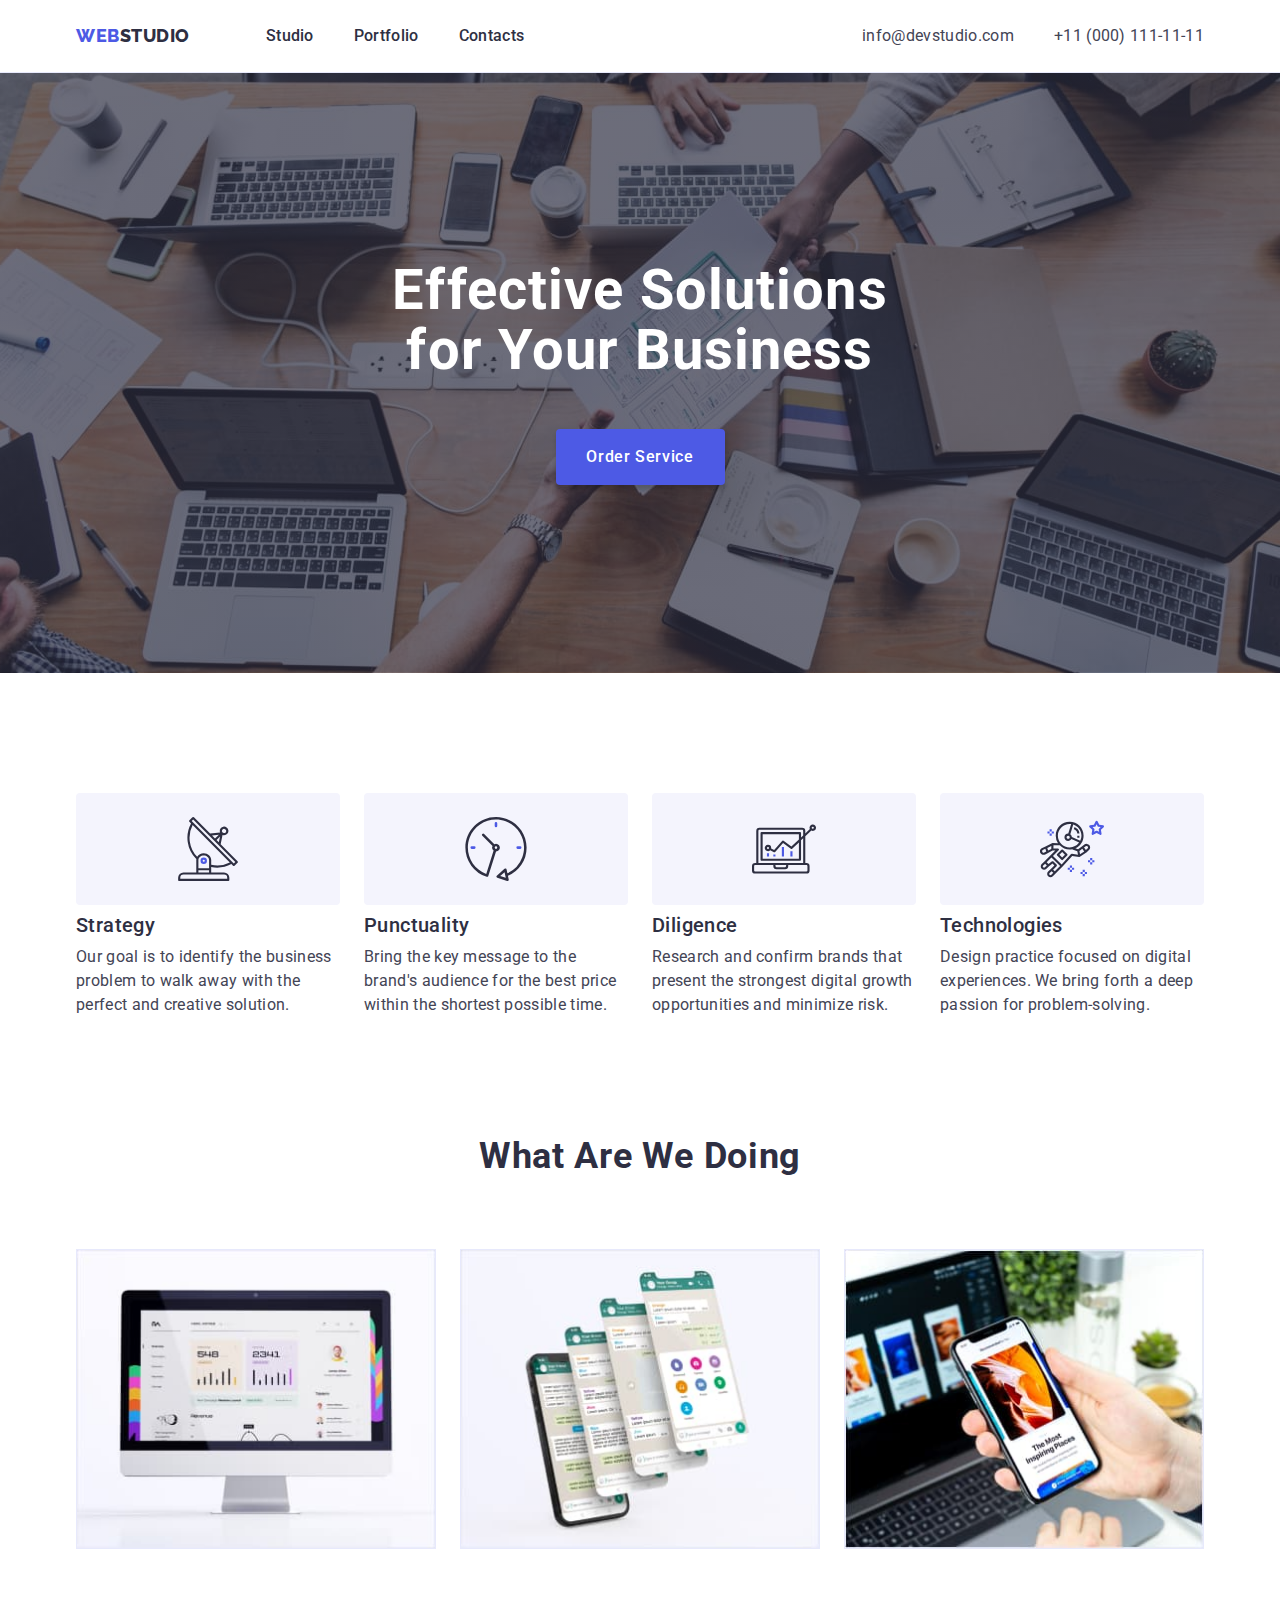
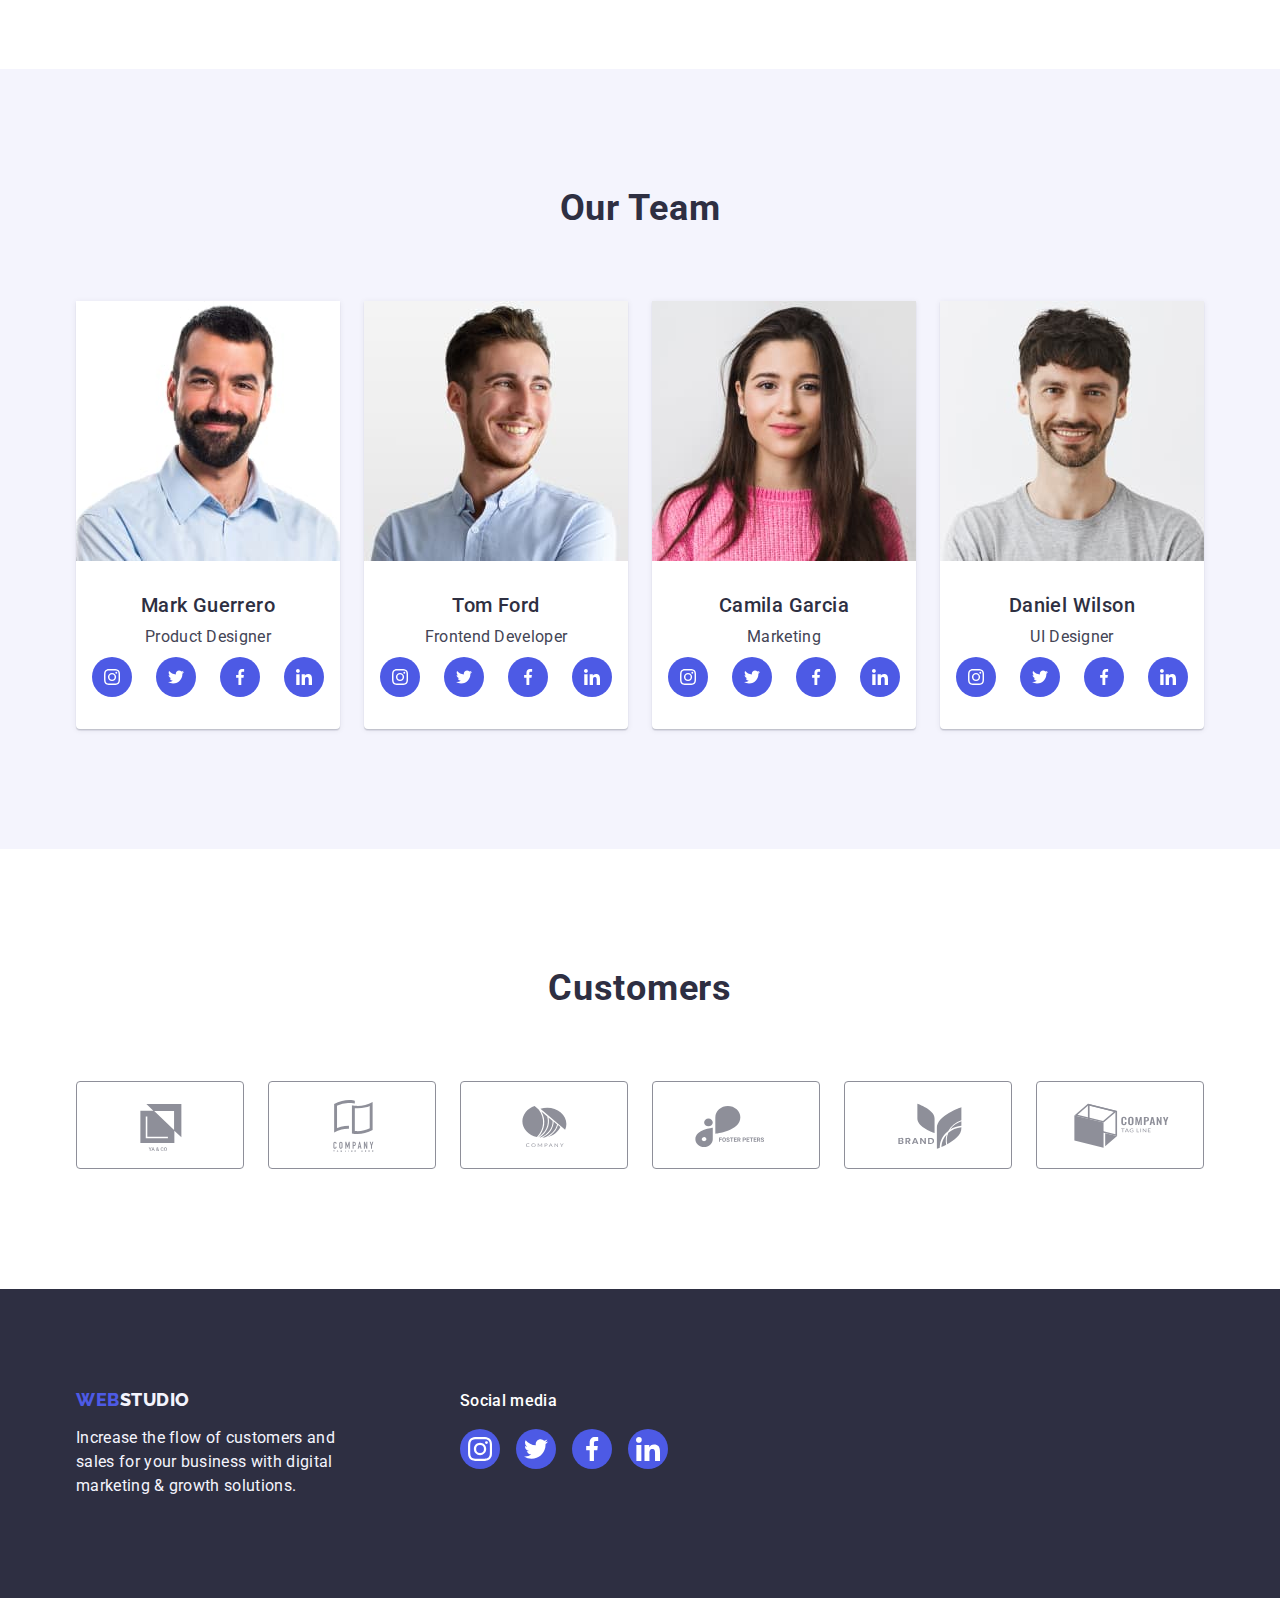
==== commit 5156ea91: "edit1" ====
--- a/index.html
+++ b/index.html
@@ -5,416 +5,589 @@
     <meta http-equiv="X-UA-Compatible" content="IE=edge" />
     <meta name="viewport" content="width=device-width, initial-scale=1.0" />
     <title>WebStudio</title>
-    <link href="https://cdn.jsdelivr.net/npm/modern-normalize@1.1.0/modern-normalize.min.css" rel="stylesheet">
-    <link rel="stylesheet" href="./css/styles.css">
-    <link rel="preconnect" href="https://fonts.googleapis.com">
-    <link rel="preconnect" href="https://fonts.gstatic.com" crossorigin>
-    <link href="https://fonts.googleapis.com/css2?family=Raleway:wght@800&family=Roboto:wght@400;500;700&display=swap" rel="stylesheet">
+    <link
+      href="https://cdn.jsdelivr.net/npm/modern-normalize@1.1.0/modern-normalize.min.css"
+      rel="stylesheet"
+    />
+    <link rel="stylesheet" href="./css/styles.css" />
+    <link rel="preconnect" href="https://fonts.googleapis.com" />
+    <link rel="preconnect" href="https://fonts.gstatic.com" crossorigin />
+    <link
+      href="https://fonts.googleapis.com/css2?family=Raleway:wght@800&family=Roboto:wght@400;500;700&display=swap"
+      rel="stylesheet"
+    />
   </head>
   <body>
     <!-- Header -->
-    <header class="header"> <div class="container flex-container">
-      <!-- Menu Hav -->
-      <nav class="header-nav flex-container">
-      <!-- Logo -->
-        <a href="./index.html" class="link logo">Web<span class="header-logo">Studio</span></a>
-        <ul class="header-menu list flex-container">
-          <li class="header-flex-element">
-            <a href="./index.html" class="link">Studio</a>
-          </li>
-          <li class="header-flex-element">
-            <a href="./portfolio.html" class="link">Portfolio</a>
-          </li>
-          <li class="header-flex-element">
-            <a href="" class="link">Contacts</a>
-          </li>
-        </ul>
-      </nav>
-      <!-- Contacts -->
-      <address class="header-contacts">
-        <ul class="list flex-container">
-          <li class="header-flex-element">
-            <a href="mailto:info@devstudio.com" class="link">info@devstudio.com</a>
-          </li>
-          <li class="header-flex-element">
-           <a href="tel:+110001111111" class="link">+11 (000) 111-11-11</a>
-         </li>
-        </ul>
-      </address>
-    </div> </header>
+    <header class="header">
+      <div class="container flex-container">
+        <!-- Menu Hav -->
+        <nav class="header-nav flex-container">
+          <!-- Logo -->
+          <a href="./index.html" class="link logo"
+            >Web<span class="header-logo">Studio</span></a
+          >
+          <ul class="header-menu list flex-container">
+            <li class="header-flex-element">
+              <a href="./index.html" class="link">Studio</a>
+            </li>
+            <li class="header-flex-element">
+              <a href="./portfolio.html" class="link">Portfolio</a>
+            </li>
+            <li class="header-flex-element">
+              <a href="" class="link">Contacts</a>
+            </li>
+          </ul>
+        </nav>
+        <!-- Contacts -->
+        <address class="header-contacts">
+          <ul class="list flex-container">
+            <li class="header-flex-element">
+              <a href="mailto:info@devstudio.com" class="link"
+                >info@devstudio.com</a
+              >
+            </li>
+            <li class="header-flex-element">
+              <a href="tel:+110001111111" class="link">+11 (000) 111-11-11</a>
+            </li>
+          </ul>
+        </address>
+      </div>
+    </header>
 
     <!-- Main content -->
     <main>
       <!-- Hero image -->
-      <section class="hero"> <div class="container">
-        <h1 class="hero-title">Effective Solutions for Your Business</h1>
-        <button type="button" class="hero-btn">Order Service</button>
-      </div> </section>
+      <section class="hero">
+        <div class="container">
+          <h1 class="hero-title">Effective Solutions for Your Business</h1>
+          <button type="button" class="hero-btn">Order Service</button>
+        </div>
+      </section>
 
       <!-- Section features -->
-      <section class="features"> <div class="container">
-        <h2 class="title visually-hidden">Features</h2>
-        <ul class="features-list list flex-container">
-          <li class="features-list-item">
-            <div class="features-list-icon">
-            <svg width="64px" height="64px">
-              <use href="./images/icons.svg#icon-antenna"></use>
-            </svg>
-            </div>
-            <h3 class="subtitle">Strategy</h3>
-            <p class="desc">
-              Our goal is to identify the business problem to walk away with the
-              perfect and creative solution.
-            </p>
-          </li>
-          <li class="features-list-item">
-            <div class="features-list-icon">
-            <svg width="64px" height="64px">
-              <use href="./images/icons.svg#icon-clock"></use>
-            </svg>
-            </div>
-            <h3 class="subtitle">Punctuality</h3>
-            <p class="desc">
-              Bring the key message to the brand's audience for the best price
-              within the shortest possible time.
-            </p>
-          </li>
-          <li class="features-list-item">
-            <div class="features-list-icon">
-            <svg width="64px" height="64px">
-              <use href="./images/icons.svg#icon-diagram"></use>
-            </svg>
-            </div>
-            <h3 class="subtitle">Diligence</h3>
-            <p class="desc">
-              Research and confirm brands that present the strongest digital
-              growth opportunities and minimize risk.
-            </p>
-          </li>
-          <li class="features-list-item">
-            <div class="features-list-icon">
-            <svg width="64px" height="64px">
-              <use href="./images/icons.svg#icon-astronaut"></use>
-            </svg>
-            </div>
-            <h3 class="subtitle">Technologies</h3>
-            <p class="desc">
-              Design practice focused on digital experiences. We bring forth a
-              deep passion for problem-solving.
-            </p>
-          </li>
-        </ul>
-      </div>
+      <section class="features">
+        <div class="container">
+          <h2 class="title visually-hidden">Features</h2>
+          <ul class="features-list list flex-container">
+            <li class="features-list-item">
+              <div class="features-list-icon">
+                <svg width="64px" height="64px">
+                  <use href="./images/icons.svg#icon-antenna"></use>
+                </svg>
+              </div>
+              <h3 class="subtitle">Strategy</h3>
+              <p class="desc">
+                Our goal is to identify the business problem to walk away with
+                the perfect and creative solution.
+              </p>
+            </li>
+            <li class="features-list-item">
+              <div class="features-list-icon">
+                <svg width="64px" height="64px">
+                  <use href="./images/icons.svg#icon-clock"></use>
+                </svg>
+              </div>
+              <h3 class="subtitle">Punctuality</h3>
+              <p class="desc">
+                Bring the key message to the brand's audience for the best price
+                within the shortest possible time.
+              </p>
+            </li>
+            <li class="features-list-item">
+              <div class="features-list-icon">
+                <svg width="64px" height="64px">
+                  <use href="./images/icons.svg#icon-diagram"></use>
+                </svg>
+              </div>
+              <h3 class="subtitle">Diligence</h3>
+              <p class="desc">
+                Research and confirm brands that present the strongest digital
+                growth opportunities and minimize risk.
+              </p>
+            </li>
+            <li class="features-list-item">
+              <div class="features-list-icon">
+                <svg width="64px" height="64px">
+                  <use href="./images/icons.svg#icon-astronaut"></use>
+                </svg>
+              </div>
+              <h3 class="subtitle">Technologies</h3>
+              <p class="desc">
+                Design practice focused on digital experiences. We bring forth a
+                deep passion for problem-solving.
+              </p>
+            </li>
+          </ul>
+        </div>
       </section>
 
       <!-- Section 3 -->
-      <section class="what-are-we-doing"> <div class="container">
-        <h2 class="title">What are we doing</h2>
-        <ul class="list flex-container what-are-we-doing-list">
-          <li class="what-are-we-doing-list-item">
-            <img
-              src="./images/section_2/rectangle_1.jpg"
-              alt="An example of your account statistics on a computer screen"
-              width="360"
-              height="300"
-            />
-          </li>
-          <li class="what-are-we-doing-list-item">
-            <img
-              src="./images/section_2/rectangle_2.jpg"
-              alt="Phone screens with messages"
-              width="360"
-              height="300"
-            />
-          </li>
-          <li class="what-are-we-doing-list-item">
-            <img
-              src="./images/section_2/rectangle_3.jpg"
-              alt="Phone screen recommending a place to visit"
-              width="360"
-              height="300"
-            />
-          </li>
-        </ul>
-      </div></section>
+      <section class="what-are-we-doing">
+        <div class="container">
+          <h2 class="title">What are we doing</h2>
+          <ul class="list flex-container what-are-we-doing-list">
+            <li class="what-are-we-doing-list-item">
+              <img
+                src="./images/section_2/rectangle_1.jpg"
+                alt="An example of your account statistics on a computer screen"
+                width="360"
+                height="300"
+              />
+            </li>
+            <li class="what-are-we-doing-list-item">
+              <img
+                src="./images/section_2/rectangle_2.jpg"
+                alt="Phone screens with messages"
+                width="360"
+                height="300"
+              />
+            </li>
+            <li class="what-are-we-doing-list-item">
+              <img
+                src="./images/section_2/rectangle_3.jpg"
+                alt="Phone screen recommending a place to visit"
+                width="360"
+                height="300"
+              />
+            </li>
+          </ul>
+        </div>
+      </section>
 
       <!-- Section Team -->
-      <section class="team"> <div class="container">
-        <h2 class="title">Our Team</h2>
-        <ul class="team-list list flex-container">
-          <li class="team-list-item">
-            <img
-              src="./images/section_team/team_card_1.jpg"
-              alt="An image of a man who holds the position below"
-              width="264"
-              height="260"
-            />
-            <div class="team-card-desc">
-            <h3 class="subtitle">Mark Guerrero</h3>
-            <p class="team-position">Product Designer</p>
-            <ul class="team-social list">
-              <li class="team-social-item">
-                <a class="team-socail-link link" href="" target="_blank" rel="noopener noreferrer" aria-label="Instagram icon">
-                  <svg class="" width="16px" height="16px">
-                  <use href="./images/icons.svg#icon-instagram"></use>
-                </svg>
-              </a>
-              </li>
-              <li class="team-social-item">
-                <a class="team-socail-link link" href="" target="_blank" rel="noopener noreferrer" aria-label="Twitter icon">
-                  <svg class="" width="16px" height="16px">
-                  <use href="./images/icons.svg#icon-twitter"></use>
-                </svg>
-              </a>
-              </li>
-              <li class="team-social-item">
-                <a class="team-socail-link link" href="" target="_blank" rel="noopener noreferrer" aria-label="Facebook icon">
-                  <svg class="" width="16px" height="16px">
-                  <use href="./images/icons.svg#icon-facebook"></use>
-                </svg>
-              </a>
-              </li>
-              <li class="team-social-item">
-                <a class="team-socail-link link" href="" target="_blank" rel="noopener noreferrer" aria-label="Linkedin icon">
-                  <svg class="" width="16px" height="16px">
-                  <use href="./images/icons.svg#icon-linkedin">
-                  </use>
-                </svg>
-              </a>
-              </li>
-            </ul>
-          </div>
-          </li>
-          <li class="team-list-item">
-            <img
-              src="./images/section_team/team_card_2.jpg"
-              alt="An image of a man who holds the position below"
-              width="264"
-              height="260"
-            />
-            <div class="team-card-desc">
-            <h3 class="subtitle">Tom Ford</h3>
-            <p class="team-position">Frontend Developer</p>
-            <ul class="team-social list">
-              <li class="team-social-item">
-                <a class="team-socail-link link" href="" target="_blank" rel="noopener noreferrer" aria-label="Instagram icon">
-                  <svg class="" width="16px" height="16px">
-                  <use href="./images/icons.svg#icon-instagram"></use>
-                </svg>
-              </a>
-              </li>
-              <li class="team-social-item">
-                <a class="team-socail-link link" href="" target="_blank" rel="noopener noreferrer" aria-label="Twitter icon">
-                  <svg class="" width="16px" height="16px">
-                  <use href="./images/icons.svg#icon-twitter"></use>
-                </svg>
-              </a>
-              </li>
-              <li class="team-social-item">
-                <a class="team-socail-link link" href="" target="_blank" rel="noopener noreferrer" aria-label="Facebook icon">
-                  <svg class="" width="16px" height="16px">
-                  <use href="./images/icons.svg#icon-facebook"></use>
-                </svg>
-              </a>
-              </li>
-              <li class="team-social-item">
-                <a class="team-socail-link link" href="" target="_blank" rel="noopener noreferrer" aria-label="Linkedin icon">
-                  <svg class="" width="16px" height="16px">
-                  <use href="./images/icons.svg#icon-linkedin">
-                  </use>
-                </svg>
-              </a>
-              </li>
-            </ul>
-          </div>
-          </li>
-          <li class="team-list-item">
-            <img
-              src="./images/section_team/team_card_3.jpg"
-              alt="An image of a woman who holds the position below"
-              width="264"
-              height="260"
-            />
-            <div class="team-card-desc">
-            <h3 class="subtitle">Camila Garcia</h3>
-            <p class="team-position">Marketing</p>
-            <ul class="team-social list">
-              <li class="team-social-item">
-                <a class="team-socail-link link" href="" target="_blank" rel="noopener noreferrer" aria-label="Instagram icon">
-                  <svg class="" width="16px" height="16px">
-                  <use href="./images/icons.svg#icon-instagram"></use>
-                </svg>
-              </a>
-              </li>
-              <li class="team-social-item">
-                <a class="team-socail-link link" href="" target="_blank" rel="noopener noreferrer" aria-label="Twitter icon">
-                  <svg class="" width="16px" height="16px">
-                  <use href="./images/icons.svg#icon-twitter"></use>
-                </svg>
-              </a>
-              </li>
-              <li class="team-social-item">
-                <a class="team-socail-link link" href="" target="_blank" rel="noopener noreferrer" aria-label="Facebook icon">
-                  <svg class="" width="16px" height="16px">
-                  <use href="./images/icons.svg#icon-facebook"></use>
-                </svg>
-              </a>
-              </li>
-              <li class="team-social-item">
-                <a class="team-socail-link link" href="" target="_blank" rel="noopener noreferrer" aria-label="Linkedin icon">
-                  <svg class="" width="16px" height="16px">
-                  <use href="./images/icons.svg#icon-linkedin">
-                  </use>
-                </svg>
-              </a>
-              </li>
-            </ul>
-          </div>
-          </li>
-          <li class="team-list-item">
-            <img
-              src="./images/section_team/team_card_4.jpg"
-              alt="An image of a man who holds the position below"
-              width="264"
-              height="260"
-            />
-            <div class="team-card-desc">
-            <h3 class="subtitle">Daniel Wilson</h3>
-            <p class="team-position">UI Designer</p>
-            <ul class="team-social list">
-              <li class="team-social-item">
-                <a class="team-socail-link link" href="" target="_blank" rel="noopener noreferrer" aria-label="Instagram icon">
-                  <svg class="" width="16px" height="16px">
-                  <use href="./images/icons.svg#icon-instagram"></use>
-                </svg>
-              </a>
-              </li>
-              <li class="team-social-item">
-                <a class="team-socail-link link" href="" target="_blank" rel="noopener noreferrer" aria-label="Twitter icon">
-                  <svg class="" width="16px" height="16px">
-                  <use href="./images/icons.svg#icon-twitter"></use>
-                </svg>
-              </a>
-              </li>
-              <li class="team-social-item">
-                <a class="team-socail-link link" href="" target="_blank" rel="noopener noreferrer" aria-label="Facebook icon">
-                  <svg class="" width="16px" height="16px">
-                  <use href="./images/icons.svg#icon-facebook"></use>
-                </svg>
-              </a>
-              </li>
-              <li class="team-social-item">
-                <a class="team-socail-link link" href="" target="_blank" rel="noopener noreferrer" aria-label="Linkedin icon">
-                  <svg class="" width="16px" height="16px">
-                  <use href="./images/icons.svg#icon-linkedin">
-                  </use>
-                </svg>
-              </a>
-              </li>
-            </ul>
-          </div>
-          </li>
-        </ul>
-      </div></section>
+      <section class="team">
+        <div class="container">
+          <h2 class="title">Our Team</h2>
+          <ul class="team-list list flex-container">
+            <li class="team-list-item">
+              <img
+                src="./images/section_team/team_card_1.jpg"
+                alt="An image of a man who holds the position below"
+                width="264"
+                height="260"
+              />
+              <div class="team-card-desc">
+                <h3 class="subtitle">Mark Guerrero</h3>
+                <p class="team-position">Product Designer</p>
+                <ul class="team-social list">
+                  <li class="team-social-item">
+                    <a
+                      class="team-socail-link link"
+                      href=""
+                      target="_blank"
+                      rel="noopener noreferrer"
+                      aria-label="Instagram icon"
+                    >
+                      <svg class="team-socail-icon" width="16px" height="16px">
+                        <use href="./images/icons.svg#icon-instagram"></use>
+                      </svg>
+                    </a>
+                  </li>
+                  <li class="team-social-item">
+                    <a
+                      class="team-socail-link link"
+                      href=""
+                      target="_blank"
+                      rel="noopener noreferrer"
+                      aria-label="Twitter icon"
+                    >
+                      <svg class="team-socail-icon" width="16px" height="16px">
+                        <use href="./images/icons.svg#icon-twitter"></use>
+                      </svg>
+                    </a>
+                  </li>
+                  <li class="team-social-item">
+                    <a
+                      class="team-socail-link link"
+                      href=""
+                      target="_blank"
+                      rel="noopener noreferrer"
+                      aria-label="Facebook icon"
+                    >
+                      <svg class="team-socail-icon" width="16px" height="16px">
+                        <use href="./images/icons.svg#icon-facebook"></use>
+                      </svg>
+                    </a>
+                  </li>
+                  <li class="team-social-item">
+                    <a
+                      class="team-socail-link link"
+                      href=""
+                      target="_blank"
+                      rel="noopener noreferrer"
+                      aria-label="Linkedin icon"
+                    >
+                      <svg class="team-socail-icon" width="16px" height="16px">
+                        <use href="./images/icons.svg#icon-linkedin"></use>
+                      </svg>
+                    </a>
+                  </li>
+                </ul>
+              </div>
+            </li>
+            <li class="team-list-item">
+              <img
+                src="./images/section_team/team_card_2.jpg"
+                alt="An image of a man who holds the position below"
+                width="264"
+                height="260"
+              />
+              <div class="team-card-desc">
+                <h3 class="subtitle">Tom Ford</h3>
+                <p class="team-position">Frontend Developer</p>
+                <ul class="team-social list">
+                  <li class="team-social-item">
+                    <a
+                      class="team-socail-link link"
+                      href=""
+                      target="_blank"
+                      rel="noopener noreferrer"
+                      aria-label="Instagram icon"
+                    >
+                      <svg class="team-socail-icon" width="16px" height="16px">
+                        <use href="./images/icons.svg#icon-instagram"></use>
+                      </svg>
+                    </a>
+                  </li>
+                  <li class="team-social-item">
+                    <a
+                      class="team-socail-link link"
+                      href=""
+                      target="_blank"
+                      rel="noopener noreferrer"
+                      aria-label="Twitter icon"
+                    >
+                      <svg class="team-socail-icon" width="16px" height="16px">
+                        <use href="./images/icons.svg#icon-twitter"></use>
+                      </svg>
+                    </a>
+                  </li>
+                  <li class="team-social-item">
+                    <a
+                      class="team-socail-link link"
+                      href=""
+                      target="_blank"
+                      rel="noopener noreferrer"
+                      aria-label="Facebook icon"
+                    >
+                      <svg class="team-socail-icon" width="16px" height="16px">
+                        <use href="./images/icons.svg#icon-facebook"></use>
+                      </svg>
+                    </a>
+                  </li>
+                  <li class="team-social-item">
+                    <a
+                      class="team-socail-link link"
+                      href=""
+                      target="_blank"
+                      rel="noopener noreferrer"
+                      aria-label="Linkedin icon"
+                    >
+                      <svg class="team-socail-icon" width="16px" height="16px">
+                        <use href="./images/icons.svg#icon-linkedin"></use>
+                      </svg>
+                    </a>
+                  </li>
+                </ul>
+              </div>
+            </li>
+            <li class="team-list-item">
+              <img
+                src="./images/section_team/team_card_3.jpg"
+                alt="An image of a woman who holds the position below"
+                width="264"
+                height="260"
+              />
+              <div class="team-card-desc">
+                <h3 class="subtitle">Camila Garcia</h3>
+                <p class="team-position">Marketing</p>
+                <ul class="team-social list">
+                  <li class="team-social-item">
+                    <a
+                      class="team-socail-link link"
+                      href=""
+                      target="_blank"
+                      rel="noopener noreferrer"
+                      aria-label="Instagram icon"
+                    >
+                      <svg class="team-socail-icon" width="16px" height="16px">
+                        <use href="./images/icons.svg#icon-instagram"></use>
+                      </svg>
+                    </a>
+                  </li>
+                  <li class="team-social-item">
+                    <a
+                      class="team-socail-link link"
+                      href=""
+                      target="_blank"
+                      rel="noopener noreferrer"
+                      aria-label="Twitter icon"
+                    >
+                      <svg class="team-socail-icon" width="16px" height="16px">
+                        <use href="./images/icons.svg#icon-twitter"></use>
+                      </svg>
+                    </a>
+                  </li>
+                  <li class="team-social-item">
+                    <a
+                      class="team-socail-link link"
+                      href=""
+                      target="_blank"
+                      rel="noopener noreferrer"
+                      aria-label="Facebook icon"
+                    >
+                      <svg class="team-socail-icon" width="16px" height="16px">
+                        <use href="./images/icons.svg#icon-facebook"></use>
+                      </svg>
+                    </a>
+                  </li>
+                  <li class="team-social-item">
+                    <a
+                      class="team-socail-link link"
+                      href=""
+                      target="_blank"
+                      rel="noopener noreferrer"
+                      aria-label="Linkedin icon"
+                    >
+                      <svg class="team-socail-icon" width="16px" height="16px">
+                        <use href="./images/icons.svg#icon-linkedin"></use>
+                      </svg>
+                    </a>
+                  </li>
+                </ul>
+              </div>
+            </li>
+            <li class="team-list-item">
+              <img
+                src="./images/section_team/team_card_4.jpg"
+                alt="An image of a man who holds the position below"
+                width="264"
+                height="260"
+              />
+              <div class="team-card-desc">
+                <h3 class="subtitle">Daniel Wilson</h3>
+                <p class="team-position">UI Designer</p>
+                <ul class="team-social list">
+                  <li class="team-social-item">
+                    <a
+                      class="team-socail-link link"
+                      href=""
+                      target="_blank"
+                      rel="noopener noreferrer"
+                      aria-label="Instagram icon"
+                    >
+                      <svg class="team-socail-icon" width="16px" height="16px">
+                        <use href="./images/icons.svg#icon-instagram"></use>
+                      </svg>
+                    </a>
+                  </li>
+                  <li class="team-social-item">
+                    <a
+                      class="team-socail-link link"
+                      href=""
+                      target="_blank"
+                      rel="noopener noreferrer"
+                      aria-label="Twitter icon"
+                    >
+                      <svg class="team-socail-icon" width="16px" height="16px">
+                        <use href="./images/icons.svg#icon-twitter"></use>
+                      </svg>
+                    </a>
+                  </li>
+                  <li class="team-social-item">
+                    <a
+                      class="team-socail-link link"
+                      href=""
+                      target="_blank"
+                      rel="noopener noreferrer"
+                      aria-label="Facebook icon"
+                    >
+                      <svg class="team-socail-icon" width="16px" height="16px">
+                        <use href="./images/icons.svg#icon-facebook"></use>
+                      </svg>
+                    </a>
+                  </li>
+                  <li class="team-social-item">
+                    <a
+                      class="team-socail-link link"
+                      href=""
+                      target="_blank"
+                      rel="noopener noreferrer"
+                      aria-label="Linkedin icon"
+                    >
+                      <svg class="team-socail-icon" width="16px" height="16px">
+                        <use href="./images/icons.svg#icon-linkedin"></use>
+                      </svg>
+                    </a>
+                  </li>
+                </ul>
+              </div>
+            </li>
+          </ul>
+        </div>
+      </section>
     </main>
 
     <!-- Section Customers -->
-    <section class="customers"> <div class="container">
-      <h2 class="title">Customers</h2>
-      <ul class="list customers-list">
-        <li class="customers-item">
-          <a class="customers-link link" href="" target="_blank" rel="noopener noreferrer" aria-label="Company's icon">
-            <svg class="" width="104px" height="56px">
-            <use href="./images/icons.svg#icon-Logo-1"></use>
-          </svg>
-        </a>
-        </li>
-        <li class="customers-item">
-          <a class="customers-link link" href="" target="_blank" rel="noopener noreferrer" aria-label="Company's icon">
-            <svg class="" width="104px" height="56px">
-            <use href="./images/icons.svg#icon-Logo-2"></use>
-          </svg>
-        </a>
-        </li>
-        <li class="customers-item">
-          <a class="customers-link link" href="" target="_blank" rel="noopener noreferrer" aria-label="Company's icon">
-            <svg class="" width="104px" height="56px">
-            <use href="./images/icons.svg#icon-Logo-3"></use>
-          </svg>
-        </a>
-        </li>
-        <li class="customers-item">
-          <a class="customers-link link" href="" target="_blank" rel="noopener noreferrer" aria-label="Company'sv icon">
-            <svg class="" width="104px" height="56px">
-            <use href="./images/icons.svg#icon-Logo-4">
-            </use>
-          </svg>
-        </a>
-        </li>
-        <li class="customers-item">
-          <a class="customers-link link" href="" target="_blank" rel="noopener noreferrer" aria-label="Company'sv icon">
-            <svg class="" width="104px" height="56px">
-            <use href="./images/icons.svg#icon-Logo-5">
-            </use>
-          </svg>
-        </a>
-        </li>
-        <li class="customers-item">
-          <a class="customers-link link" href="" target="_blank" rel="noopener noreferrer" aria-label="Company'sv icon">
-            <svg class="" width="104px" height="56px">
-            <use href="./images/icons.svg#icon-Logo-6">
-            </use>
-          </svg>
-        </a>
-        </li>
-      </ul>
+    <section class="customers">
+      <div class="container">
+        <h2 class="title">Customers</h2>
+        <ul class="list customers-list">
+          <li class="customers-item">
+            <a
+              class="customers-link link"
+              href=""
+              target="_blank"
+              rel="noopener noreferrer"
+              aria-label="Company's icon"
+            >
+              <svg class="customers-icon" width="104px" height="56px">
+                <use href="./images/icons.svg#icon-Logo-1"></use>
+              </svg>
+            </a>
+          </li>
+          <li class="customers-item">
+            <a
+              class="customers-link link"
+              href=""
+              target="_blank"
+              rel="noopener noreferrer"
+              aria-label="Company's icon"
+            >
+              <svg class="customers-icon" width="104px" height="56px">
+                <use href="./images/icons.svg#icon-Logo-2"></use>
+              </svg>
+            </a>
+          </li>
+          <li class="customers-item">
+            <a
+              class="customers-link link"
+              href=""
+              target="_blank"
+              rel="noopener noreferrer"
+              aria-label="Company's icon"
+            >
+              <svg class="customers-icon" width="104px" height="56px">
+                <use href="./images/icons.svg#icon-Logo-3"></use>
+              </svg>
+            </a>
+          </li>
+          <li class="customers-item">
+            <a
+              class="customers-link link"
+              href=""
+              target="_blank"
+              rel="noopener noreferrer"
+              aria-label="Company'sv icon"
+            >
+              <svg class="customers-icon" width="104px" height="56px">
+                <use href="./images/icons.svg#icon-Logo-4"></use>
+              </svg>
+            </a>
+          </li>
+          <li class="customers-item">
+            <a
+              class="customers-link link"
+              href=""
+              target="_blank"
+              rel="noopener noreferrer"
+              aria-label="Company'sv icon"
+            >
+              <svg class="customers-icon" width="104px" height="56px">
+                <use href="./images/icons.svg#icon-Logo-5"></use>
+              </svg>
+            </a>
+          </li>
+          <li class="customers-item">
+            <a
+              class="customers-link link"
+              href=""
+              target="_blank"
+              rel="noopener noreferrer"
+              aria-label="Company'sv icon"
+            >
+              <svg class="customers-icon" width="104px" height="56px">
+                <use href="./images/icons.svg#icon-Logo-6"></use>
+              </svg>
+            </a>
+          </li>
+        </ul>
       </div>
     </section>
 
     <!-- Footer -->
-    <footer class="footer"> <div class="container">
-      <ul class="footer-list list">
-        <li>
-        <a href="./index.html" class="link logo">Web<span class="footer-logo">Studio</span></a>
-        <p class="footer-desc">
-        Increase the flow of customers and sales for your business with digital
-        marketing &#x26; growth solutions.
-        </p>
-        </li>
-        <li>
-          <h4>Social media</h4>
-          <ul class="footer-socials-list list">
-            <li>
-              <a class="footer-socials-icon link" href="" target="_blank" rel="noopener noreferrer" aria-label="Instagram icon">
-                <svg class="" width="24px" height="24px">
-                  <use href="./images/icons.svg#icon-instagram"></use>
-                </svg>
-              </a>
-            </li>
-            <li>
-              <a class="footer-socials-icon link" href="" target="_blank" rel="noopener noreferrer" aria-label="Twitter icon">
-                <svg class="" width="24px" height="24px">
-                  <use href="./images/icons.svg#icon-twitter"></use>
-                </svg>
-              </a>
-            </li>
-            <li>
-              <a class="footer-socials-icon link" href="" target="_blank" rel="noopener noreferrer" aria-label="Facebook icon">
-                <svg class="" width="24px" height="24px">
-                  <use href="./images/icons.svg#icon-facebook"></use>
-                </svg>
-              </a>
-            </li>
-            <li>
-              <a class="footer-socials-icon link" href="" target="_blank" rel="noopener noreferrer" aria-label="Linkedin icon">
-                <svg class="" width="24px" height="24px">
-                  <use href="./images/icons.svg#icon-linkedin"></use>
-                </svg>
-              </a>
-            </li>
-          </ul>
-        </li>
-    </ul>
-    </div></footer>
+    <footer class="footer">
+      <div class="container">
+        <ul class="footer-list list">
+          <li>
+            <a href="./index.html" class="link logo"
+              >Web<span class="footer-logo">Studio</span></a
+            >
+            <p class="footer-desc">
+              Increase the flow of customers and sales for your business with
+              digital marketing &#x26; growth solutions.
+            </p>
+          </li>
+          <li>
+            <h4>Social media</h4>
+            <ul class="footer-socials-list list">
+              <li>
+                <a
+                  class="footer-socials-icon link"
+                  href=""
+                  target="_blank"
+                  rel="noopener noreferrer"
+                  aria-label="Instagram icon"
+                >
+                  <svg class="" width="24px" height="24px">
+                    <use href="./images/icons.svg#icon-instagram"></use>
+                  </svg>
+                </a>
+              </li>
+              <li>
+                <a
+                  class="footer-socials-icon link"
+                  href=""
+                  target="_blank"
+                  rel="noopener noreferrer"
+                  aria-label="Twitter icon"
+                >
+                  <svg class="" width="24px" height="24px">
+                    <use href="./images/icons.svg#icon-twitter"></use>
+                  </svg>
+                </a>
+              </li>
+              <li>
+                <a
+                  class="footer-socials-icon link"
+                  href=""
+                  target="_blank"
+                  rel="noopener noreferrer"
+                  aria-label="Facebook icon"
+                >
+                  <svg class="" width="24px" height="24px">
+                    <use href="./images/icons.svg#icon-facebook"></use>
+                  </svg>
+                </a>
+              </li>
+              <li>
+                <a
+                  class="footer-socials-icon link"
+                  href=""
+                  target="_blank"
+                  rel="noopener noreferrer"
+                  aria-label="Linkedin icon"
+                >
+                  <svg class="" width="24px" height="24px">
+                    <use href="./images/icons.svg#icon-linkedin"></use>
+                  </svg>
+                </a>
+              </li>
+            </ul>
+          </li>
+        </ul>
+      </div>
+    </footer>
   </body>
 </html>
--- a/css/styles.css
+++ b/css/styles.css
@@ -1,434 +1,475 @@
 :root {
-	/* Colors */
-	--iris: #4d5ae5;
-	--ocean: #404bbf;
-	--navy-blue: #2e2f42;
-	--green: #31d0aa;
-	--slate: #434455;
-	--light-slate: #8e8f99;
-	--cornflower: #e7e9fc;
-	--cloud: #f4f4fd;
-	--navy-blue-modal: #2e2f42;
-	--grey: #2e2f42;
-	--white: #ffffff;
-	--dairy: #fcfcfc;
-	/* Fonts */
-	--primary-font: Roboto, sans-serif;
-	--secondary-font: Raleway, sans-serif;
+  /* Colors */
+  --iris: #4d5ae5;
+  --ocean: #404bbf;
+  --navy-blue: #2e2f42;
+  --green: #31d0aa;
+  --slate: #434455;
+  --light-slate: #8e8f99;
+  --cornflower: #e7e9fc;
+  --cloud: #f4f4fd;
+  --navy-blue-modal: #2e2f42;
+  --grey: #2e2f42;
+  --white: #ffffff;
+  --dairy: #fcfcfc;
+  /* Fonts */
+  --primary-font: Roboto, sans-serif;
+  --secondary-font: Raleway, sans-serif;
 }
 
 body {
-    background-color: var(--white);
-    font-family: var(--primary-font);
-	font-weight: 400;
-    font-size: 16px;
-    line-height: 1.5;
-	letter-spacing: 0.02em; 
-	font-style: normal;
-    color: var(--slate);
+  background-color: var(--white);
+  font-family: var(--primary-font);
+  font-weight: 400;
+  font-size: 16px;
+  line-height: 1.5;
+  letter-spacing: 0.02em;
+  font-style: normal;
+  color: var(--slate);
 }
 
 /* Reset */
-h1, h2, h3, h4, h5, h6, p {
-	margin: 0;
+h1,
+h2,
+h3,
+h4,
+h5,
+h6,
+p {
+  margin: 0;
 }
 .link {
-	text-decoration: none;
-	color: currentColor;}
+  text-decoration: none;
+  color: currentColor;
+}
 .list {
-	margin: 0;
-	padding: 0;
-	list-style: none;}
+  margin: 0;
+  padding: 0;
+  list-style: none;
+}
 img {
-	display: block;
-	max-width: 100%;
-	height: auto;
+  display: block;
+  max-width: 100%;
+  height: auto;
 }
 .visually-hidden {
-	position: absolute;
-	width: 1px;
-	height: 1px;
-	margin: -1px;
-	border: 0;
-	padding: 0;
-	
-	white-space: nowrap;
-	clip-path: inset(100%);
-	clip: rect(0 0 0 0);
-	overflow: hidden;
+  position: absolute;
+  width: 1px;
+  height: 1px;
+  margin: -1px;
+  border: 0;
+  padding: 0;
+
+  white-space: nowrap;
+  clip-path: inset(100%);
+  clip: rect(0 0 0 0);
+  overflow: hidden;
 }
 
 /* Recurring classes */
 .title {
-	font-weight: 700;
-	font-size: 36px;
-	line-height: 1.11;
-	letter-spacing: 0.02em;
-	text-align: center;
-	text-transform: capitalize;
-	color: var(--navy-blue);
-	margin-bottom: 72px;
+  font-weight: 700;
+  font-size: 36px;
+  line-height: 1.11;
+  letter-spacing: 0.02em;
+  text-align: center;
+  text-transform: capitalize;
+  color: var(--navy-blue);
+  margin-bottom: 72px;
 }
 .subtitle {
-	font-weight: 500;
-	font-size: 20px;
-	line-height: 1.2;
-	letter-spacing: 0.02em;
-	color: var(--navy-blue);
-	margin-bottom: 8px;
+  font-weight: 500;
+  font-size: 20px;
+  line-height: 1.2;
+  letter-spacing: 0.02em;
+  color: var(--navy-blue);
+  margin-bottom: 8px;
 }
 .desc {
-	letter-spacing: 0.02em; 
-}
-.container { 
-	max-width: 1158px; 
-	padding: 0 15px; 
-	margin: 0 auto; 
+  letter-spacing: 0.02em;
+}
+.container {
+  max-width: 1158px;
+  padding: 0 15px;
+  margin: 0 auto;
 }
 .flex-container {
-	display: flex;
-	align-items: center;
+  display: flex;
+  align-items: center;
 }
 .flex-container li:last-child {
-	margin-right: 0;
+  margin-right: 0;
 }
 
 /* Header */
-	.header {
-    	background-color: var(--white);
-		border-bottom: 1px solid var(--cornflower);
-	}
-	.header-flex-element {
-		margin-right: 40px;
-	}
-
-	/* Logo */
-	.logo {
-   		font-family: var(--secondary-font);
-    	font-size: 18px;
-    	font-weight: 800;
-		line-height: 1.17;
-		letter-spacing: 0.03em;
-		color: var(--iris);
-		text-transform: uppercase;
-		margin-right: 76px;
-	}
-	.header-logo {
-		font-family: var(--secondary-font);
-    	font-size: 18px;
-    	font-weight: 800;
-		line-height: 1.17;
-		letter-spacing: 0.03em;
-		color: var(--navy-blue);
-		text-transform: uppercase;
-	}
-
-	/* Nav */
-	.header-nav {
-		margin-right: auto;
-	}
-	.header-menu a {
-		font-weight: 500;
-		color: var(--navy-blue);
-		padding: 24px 0px;
-		display: block;
-	}
-	.header-menu a:hover {
-		color: var(--ocean);
-	}
-	.header-menu a:focus {
-		color: var(--ocean);
-	}
-
-	/* Contacts */
-	.header-contacts {
-		font-style: normal;
-	}
-	.header-contacts a {
-		color: var(--slate);
-		padding: 24px 0px;
-	}
-	.header-contacts a:hover {
-		color: var(--ocean);
-	}
-	.header-contacts a:focus {
-		color: var(--ocean);
-	}
+.header {
+  background-color: var(--white);
+  border-bottom: 1px solid var(--cornflower);
+  box-shadow: 0px 2px 1px rgba(46, 47, 66, 0.08),
+    0px 1px 1px rgba(46, 47, 66, 0.16), 0px 1px 6px rgba(46, 47, 66, 0.08);
+}
+.header-flex-element {
+  margin-right: 40px;
+}
+
+/* Logo */
+.logo {
+  font-family: var(--secondary-font);
+  font-size: 18px;
+  font-weight: 800;
+  line-height: 1.17;
+  letter-spacing: 0.03em;
+  color: var(--iris);
+  text-transform: uppercase;
+  margin-right: 76px;
+}
+.header-logo {
+  font-family: var(--secondary-font);
+  font-size: 18px;
+  font-weight: 800;
+  line-height: 1.17;
+  letter-spacing: 0.03em;
+  color: var(--navy-blue);
+  text-transform: uppercase;
+}
+
+/* Nav */
+.header-nav {
+  margin-right: auto;
+}
+.header-menu a {
+  font-weight: 500;
+  color: var(--navy-blue);
+  padding: 24px 0px;
+  display: block;
+}
+.header-menu a:hover {
+  color: var(--ocean);
+}
+.header-menu a:focus {
+  color: var(--ocean);
+}
+
+/* Contacts */
+.header-contacts {
+  font-style: normal;
+}
+.header-contacts a {
+  color: var(--slate);
+  padding: 24px 0px;
+}
+.header-contacts a:hover {
+  color: var(--ocean);
+}
+.header-contacts a:focus {
+  color: var(--ocean);
+}
 
 /* Hero image */
-	.hero {
-		background-color: var(--navy-blue);
-		padding: 188px 0px;
-		background-image: linear-gradient(rgba(46, 47, 66, 0.7), rgba(46, 47, 66, 0.7)), url(../images/sectiom_hero/people-office\ 1.jpg);
-		background-repeat: no-repeat;
-		background-position: center;
-		max-width: 1440px;
-		margin: auto;
-		}
-
-	.hero-title {
-		font-weight: 700;
-		font-size: 56px;
-		line-height: 1.07;
-		letter-spacing: 0.02em;
-		color: var(--white);
-		text-align: center;
-		max-width: 500px;
-		margin-right: auto;
-  		margin-left: auto;
-	}
-	.hero-btn {
-		font-family: inherit;
-		font-weight: 500;
-		font-size: 16px;
-    	line-height: 1.5;
-		letter-spacing: 0.04em;
-		align-items: center;
-		color: var(--white);
-		background-color: var(--iris);
-		cursor: pointer;
-		margin: 0 auto;
-  		display: block;
-		margin-top: 48px;
-		min-width: 169px;
-		min-height: 56px;
-		box-shadow: 0px 4px 4px rgba(0, 0, 0, 0.15);
-		border: 0px;
-		border-radius: 4px;
-	}
-	.hero-btn:hover {
-		background-color: var(--ocean);
-	}
-	.hero-btn:focus {
-		background-color: var(--ocean);
-	}
+.hero {
+  background-color: var(--navy-blue);
+  padding: 188px 0px;
+  background-image: linear-gradient(
+      rgba(46, 47, 66, 0.7),
+      rgba(46, 47, 66, 0.7)
+    ),
+    url(../images/sectiom_hero/people-office\ 1.jpg);
+  background-repeat: no-repeat;
+  background-position: center;
+  max-width: 1440px;
+  margin: auto;
+  background-size: cover;
+}
+
+.hero-title {
+  font-weight: 700;
+  font-size: 56px;
+  line-height: 1.07;
+  letter-spacing: 0.02em;
+  color: var(--white);
+  text-align: center;
+  max-width: 500px;
+  margin-right: auto;
+  margin-left: auto;
+}
+.hero-btn {
+  font-family: inherit;
+  font-weight: 500;
+  font-size: 16px;
+  line-height: 1.5;
+  letter-spacing: 0.04em;
+  align-items: center;
+  color: var(--white);
+  background-color: var(--iris);
+  cursor: pointer;
+  margin: 0 auto;
+  display: block;
+  margin-top: 48px;
+  min-width: 169px;
+  min-height: 56px;
+  box-shadow: 0px 4px 4px rgba(0, 0, 0, 0.15);
+  border: 0px;
+  border-radius: 4px;
+}
+.hero-btn:hover {
+  background-color: var(--ocean);
+}
+.hero-btn:focus {
+  background-color: var(--ocean);
+}
 
 /* Section Features */
-	.features {
-		padding: 120px 0px;
-	}
-	.features-list {
-		align-items: flex-start;
-	}
-	.features-list-item {
-		max-width: 264px;
-	}
-	.features-list li {
-		margin-right: 24px;
-	}
-	.features-list-item:last-child {
-		margin-right: 0;
-	}
-	.features-list-icon {
-		padding: 24px 100px;
-		background-color: var(--cloud);	
-		margin-bottom: 8px;
-	}
+.features {
+  padding: 120px 0px;
+}
+.features-list {
+  align-items: flex-start;
+}
+.features-list-item {
+  max-width: 264px;
+}
+.features-list li {
+  margin-right: 24px;
+}
+.features-list-item:last-child {
+  margin-right: 0;
+}
+.features-list-icon {
+  display: flex;
+  align-items: center;
+  justify-content: center;
+  height: 112px;
+  border-radius: 4px;
+  background-color: var(--cloud);
+  margin-bottom: 8px;
+}
 
 /* Section 3 */
-	.what-are-we-doing {
-		padding-bottom: 120px;
-	}
-	.what-are-we-doing-list-item {
-		margin-right: 24px;
-		border: 1px solid var(--cornflower);
-		width: calc((100% - 3 * 16px) / 3); 
-	}
+.what-are-we-doing {
+  padding-bottom: 120px;
+}
+.what-are-we-doing-list-item {
+  margin-right: 24px;
+  border: 1px solid var(--cornflower);
+  width: calc((100% - 3 * 16px) / 3);
+}
 
 /* Section Team */
-	.team {
-		background-color: var(--cloud);
-		padding: 120px 0;
-	}
-	.team-list-item {
-		background-color: var(--white);
-		margin-right: 24px;
-		box-shadow: 0px 1px 6px rgba(46, 47, 66, 0.08), 0px 1px 1px rgba(46, 47, 66, 0.16), 0px 2px 1px rgba(46, 47, 66, 0.08);
-	}
-	.team-card-desc {
-		padding: 32px 16px;
-		text-align: center;
-		border-radius: 0px 0px 4px 4px;
-	}
-	.team-position {
-		letter-spacing: 0.02em;
-		margin-bottom: 8px;
-	}
-	/* Socials icons */
-	.team-social {
-		display: flex;
-		justify-content: center;
-		gap: 24px;
-	}
-    .team-socail-link {
-		display: flex;
-		justify-content: center;
-		align-items: center;
-		width: 40px;
-		height: 40px;
-		background-color: var(--iris);
-		border-radius: 50%;
-		fill: var(--white);
-	}
-	.team-socail-link:hover {
-		background-color: var(--ocean);
-	}
-	.team-socail-link:focus {
-		background-color: var(--ocean);
-	}
+.team {
+  background-color: var(--cloud);
+  padding: 120px 0;
+}
+.team-list-item {
+  background-color: var(--white);
+  margin-right: 24px;
+  box-shadow: 0px 1px 6px rgba(46, 47, 66, 0.08),
+    0px 1px 1px rgba(46, 47, 66, 0.16), 0px 2px 1px rgba(46, 47, 66, 0.08);
+  border-radius: 0px 0px 4px 4px;
+}
+.team-card-desc {
+  padding: 32px 0px;
+  text-align: center;
+  border-radius: 0px 0px 4px 4px;
+}
+.team-position {
+  letter-spacing: 0.02em;
+  margin-bottom: 8px;
+}
+/* Socials icons */
+.team-social {
+  display: flex;
+  justify-content: center;
+  gap: 24px;
+}
+.team-socail-link {
+  display: flex;
+  justify-content: center;
+  align-items: center;
+  width: 40px;
+  height: 40px;
+  background-color: var(--iris);
+  border-radius: 50%;
+}
+.team-socail-link:hover {
+  background-color: var(--ocean);
+}
+.team-socail-link:focus {
+  background-color: var(--ocean);
+}
+.team-socail-icon {
+  fill: var(--white);
+}
 
 /* Section Customers */
-	.customers {
-		padding: 120px 0;
-	}
-	.customers-list {
-		display: flex;
-		justify-content: center;
-		gap: 24px;
-	}
-	.customers-link {
-		display: flex;
-		justify-content: center;
-		align-items: center;
-		width: 168px;
-		height: 88px;
-		border: 1px solid var(--light-slate);
-		border-radius: 4px;
-	}
-	.customers-link:hover {
-		fill: var(--ocean);
-		border: 1px solid var(--ocean);
-	}
-	.customers-link:focus {
-		fill: var(--ocean);
-		border: 1px solid var(--ocean);
-	}
-
-	
+.customers {
+  padding: 120px 0;
+}
+.customers-list {
+  display: flex;
+  justify-content: center;
+  gap: 24px;
+}
+.customers-item {
+  width: calc((100% - 120px) / 6);
+  height: 88px;
+}
+.customers-link {
+  display: flex;
+  justify-content: center;
+  align-items: center;
+  width: 100%;
+  height: 100%;
+  border: 1px solid var(--light-slate);
+  border-radius: 4px;
+  color: var(--light-slate);
+}
+.customers-link:hover {
+  color: var(--ocean);
+  border: 1px solid var(--ocean);
+}
+.customers-link:focus {
+  color: var(--ocean);
+  border: 1px solid var(--ocean);
+}
+.customers-icon {
+  fill: currentColor;
+}
+
 /* Footer */
-	.footer {
-		background-color: var(--navy-blue);
-		padding: 100px 0px;
-	}
-	.footer .logo {
-		display: inline-block;
-		margin-bottom: 16px; 
-	}
-	.footer-logo {
-		font-family: var(--secondary-font);
-    	font-size: 18px;
-    	font-weight: 800;
-		line-height: 1.17;
-		letter-spacing: 0.03em;
-		color: var(--cloud);
-		text-transform: uppercase;
-	}
-	.footer-desc {
-		color: var(--cloud);
-		max-width: 264px;
-	}
-	.footer-list {
-		display: flex;
-		gap: 120px;
-	}
-	.footer-list h4 {
-		font-weight: 500;
-		color: var(--white);
-		margin-bottom: 16px;
-	}
-	.footer-socials-list {
-		display: flex;
-		gap: 16px;
-	}
-	.footer-socials-icon {
-		display: flex;
-		justify-content: center;
-		align-items: center;
-		width: 40px;
-		height: 40px;
-		background-color: var(--iris);
-		border-radius: 50%;
-		fill: var(--white);
-	}
-	.footer-socials-icon:hover {
-		background-color: var(--green);
-	}
-	.footer-socials-icon:focus {
-		background-color: var(--green);
-	}
-
+.footer {
+  background-color: var(--navy-blue);
+  padding: 100px 0px;
+}
+.footer .logo {
+  display: inline-block;
+  margin-bottom: 16px;
+}
+.footer-logo {
+  font-family: var(--secondary-font);
+  font-size: 18px;
+  font-weight: 800;
+  line-height: 1.17;
+  letter-spacing: 0.03em;
+  color: var(--cloud);
+  text-transform: uppercase;
+}
+.footer-desc {
+  color: var(--cloud);
+  max-width: 264px;
+}
+.footer-list {
+  display: flex;
+  align-items: baseline;
+  gap: 120px;
+}
+.footer-list h4 {
+  font-weight: 500;
+  color: var(--white);
+  margin-bottom: 16px;
+}
+.footer-socials-list {
+  display: flex;
+  gap: 16px;
+}
+.footer-socials-icon {
+  display: flex;
+  justify-content: center;
+  align-items: center;
+  width: 40px;
+  height: 40px;
+  background-color: var(--iris);
+  border-radius: 50%;
+  fill: var(--white);
+}
+.footer-socials-icon:hover {
+  background-color: var(--green);
+}
+.footer-socials-icon:focus {
+  background-color: var(--green);
+}
 
 /* Portfolio */
 .portfolio {
-	padding: 96px 0 120px
-}
-	/* Buttons */
-	.portfolio-btn-list {
-		justify-content: center;
-		margin-bottom: 72px;
-	}
-	.portfolio-btn-list li {
-		margin-right: 24px;
-	}
-	.portfolio-btn-list li:last-child {
-		margin-right: 0;
-	}
-
-	.portfolio-btn {
-		font-family: inherit;
-		font-weight: 500;
-		text-align: center;
-		font-size: 16px;
-    	line-height: 1.5;
-		letter-spacing: 0.04em;
-		color: var(--iris);
-		background-color: var(--cloud);
-		cursor: pointer;
-		min-height: 48px;
-		padding: 12px 24px;
-		border: 1px solid var(--cornflower);
-		border-radius: 4px;
-	}
-	.portfolio-btn:hover {
-		color: var(--white);
-		background-color: var(--ocean);
-		box-shadow: 0px 3px 1px rgba(0, 0, 0, 0.1), 0px 2px 1px rgba(0, 0, 0, 0.08), 0px 2px 2px rgba(0, 0, 0, 0.12);
-		border: 1px solid transparent;
-	}
-	.portfolio-btn:focus {
-		color: var(--white);
-		background-color: var(--ocean);
-		box-shadow: 0px 3px 1px rgba(0, 0, 0, 0.1), 0px 2px 1px rgba(0, 0, 0, 0.08), 0px 2px 2px rgba(0, 0, 0, 0.12);
-		border: 1px solid transparent;
-	}
-
-	/* Cards */
-	.portfolio-card-list h2 {
-		font-weight: 500;
-		font-size: 20px;
-		line-height: 1.2;
-		color: var(--navy-blue)
-	}
-	.portfolio-card-list {
-		flex-wrap: wrap;
-	}
-	.portfolio-card-list li {
-		margin-right: 24px;
-		margin-bottom: 48px;
-	}
-	.portfolio-card-list-item {
-		width: calc((100% - 48px) / 3);
-	}
-	.portfolio-card-list li:nth-child(3n) {
-		margin-right: 0px;
-	}
-	.portfolio-card-list li:nth-child(n+7) {
-		margin-bottom: 0px;
-	}
-	.portfolio-card-list-desc {
-		padding: 32px 16px;
-		border: 1px solid var(--cornflower);
-		border-top: none;
-	}
-
-
+  padding: 96px 0 120px;
+}
+/* Buttons */
+.portfolio-btn-list {
+  justify-content: center;
+  margin-bottom: 72px;
+}
+.portfolio-btn-list li {
+  margin-right: 24px;
+}
+.portfolio-btn-list li:last-child {
+  margin-right: 0;
+}
+
+.portfolio-btn {
+  font-family: inherit;
+  font-weight: 500;
+  text-align: center;
+  font-size: 16px;
+  line-height: 1.5;
+  letter-spacing: 0.04em;
+  color: var(--iris);
+  background-color: var(--cloud);
+  cursor: pointer;
+  min-height: 48px;
+  padding: 12px 24px;
+  border: 1px solid var(--cornflower);
+  border-radius: 4px;
+}
+.portfolio-btn:hover {
+  color: var(--white);
+  background-color: var(--ocean);
+  box-shadow: 0px 3px 1px rgba(0, 0, 0, 0.1), 0px 2px 1px rgba(0, 0, 0, 0.08),
+    0px 2px 2px rgba(0, 0, 0, 0.12);
+  border: 1px solid transparent;
+}
+.portfolio-btn:focus {
+  color: var(--white);
+  background-color: var(--ocean);
+  box-shadow: 0px 3px 1px rgba(0, 0, 0, 0.1), 0px 2px 1px rgba(0, 0, 0, 0.08),
+    0px 2px 2px rgba(0, 0, 0, 0.12);
+  border: 1px solid transparent;
+}
+
+/* Cards */
+.portfolio-card-list h2 {
+  font-weight: 500;
+  font-size: 20px;
+  line-height: 1.2;
+  color: var(--navy-blue);
+}
+.portfolio-card-list {
+  flex-wrap: wrap;
+}
+.portfolio-card-list li {
+  margin-right: 24px;
+  margin-bottom: 48px;
+}
+.portfolio-card-list-item {
+  width: calc((100% - 48px) / 3);
+}
+.portfolio-card-list li:nth-child(3n) {
+  margin-right: 0px;
+}
+.portfolio-card-list li:nth-child(n + 7) {
+  margin-bottom: 0px;
+}
+.portfolio-card-list-desc {
+  padding: 32px 16px;
+  border: 1px solid var(--cornflower);
+  border-top: none;
+}
+.portfolio-card-link {
+  display: block;
+}
+.portfolio-card-link:hover {
+  box-shadow: 0px 1px 6px rgba(46, 47, 66, 0.08),
+    0px 1px 1px rgba(46, 47, 66, 0.16), 0px 2px 1px rgba(46, 47, 66, 0.08);
+}
+.portfolio-card-link:focus {
+  box-shadow: 0px 1px 6px rgba(46, 47, 66, 0.08),
+    0px 1px 1px rgba(46, 47, 66, 0.16), 0px 2px 1px rgba(46, 47, 66, 0.08);
+}
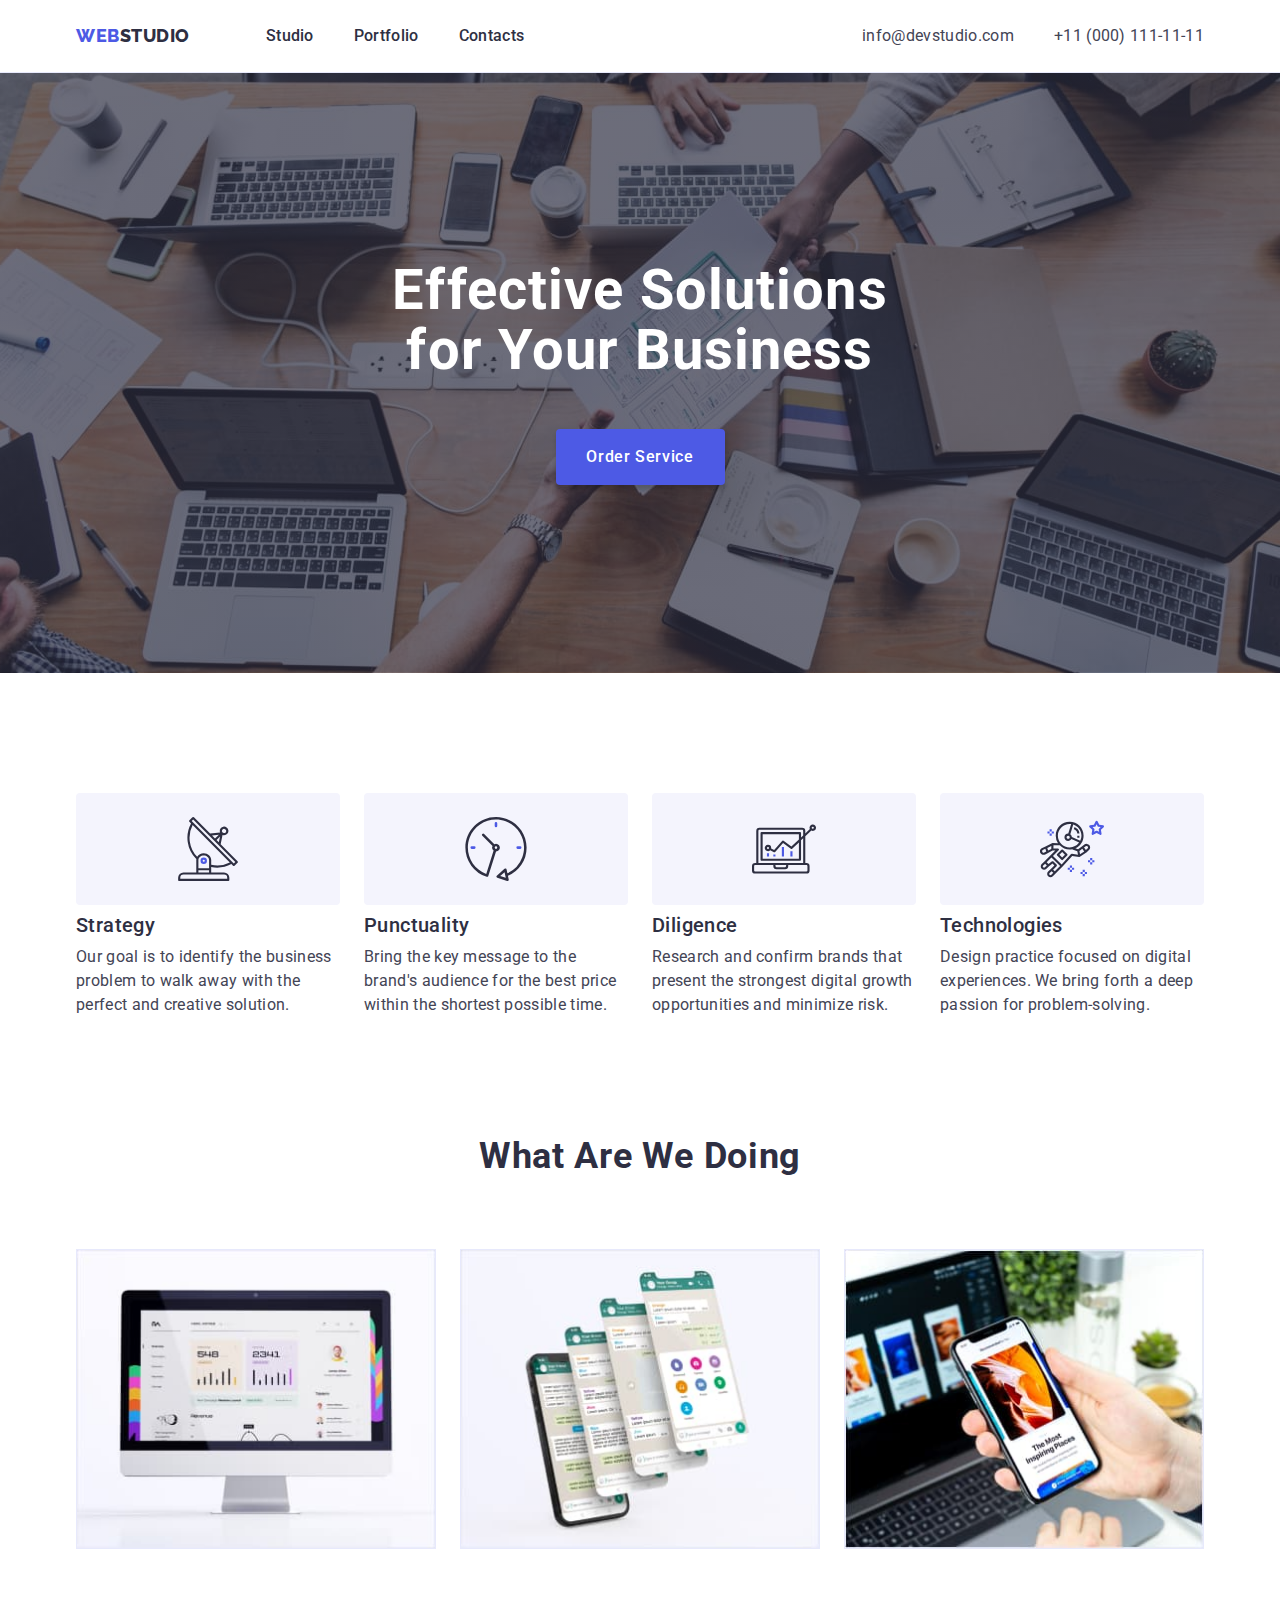
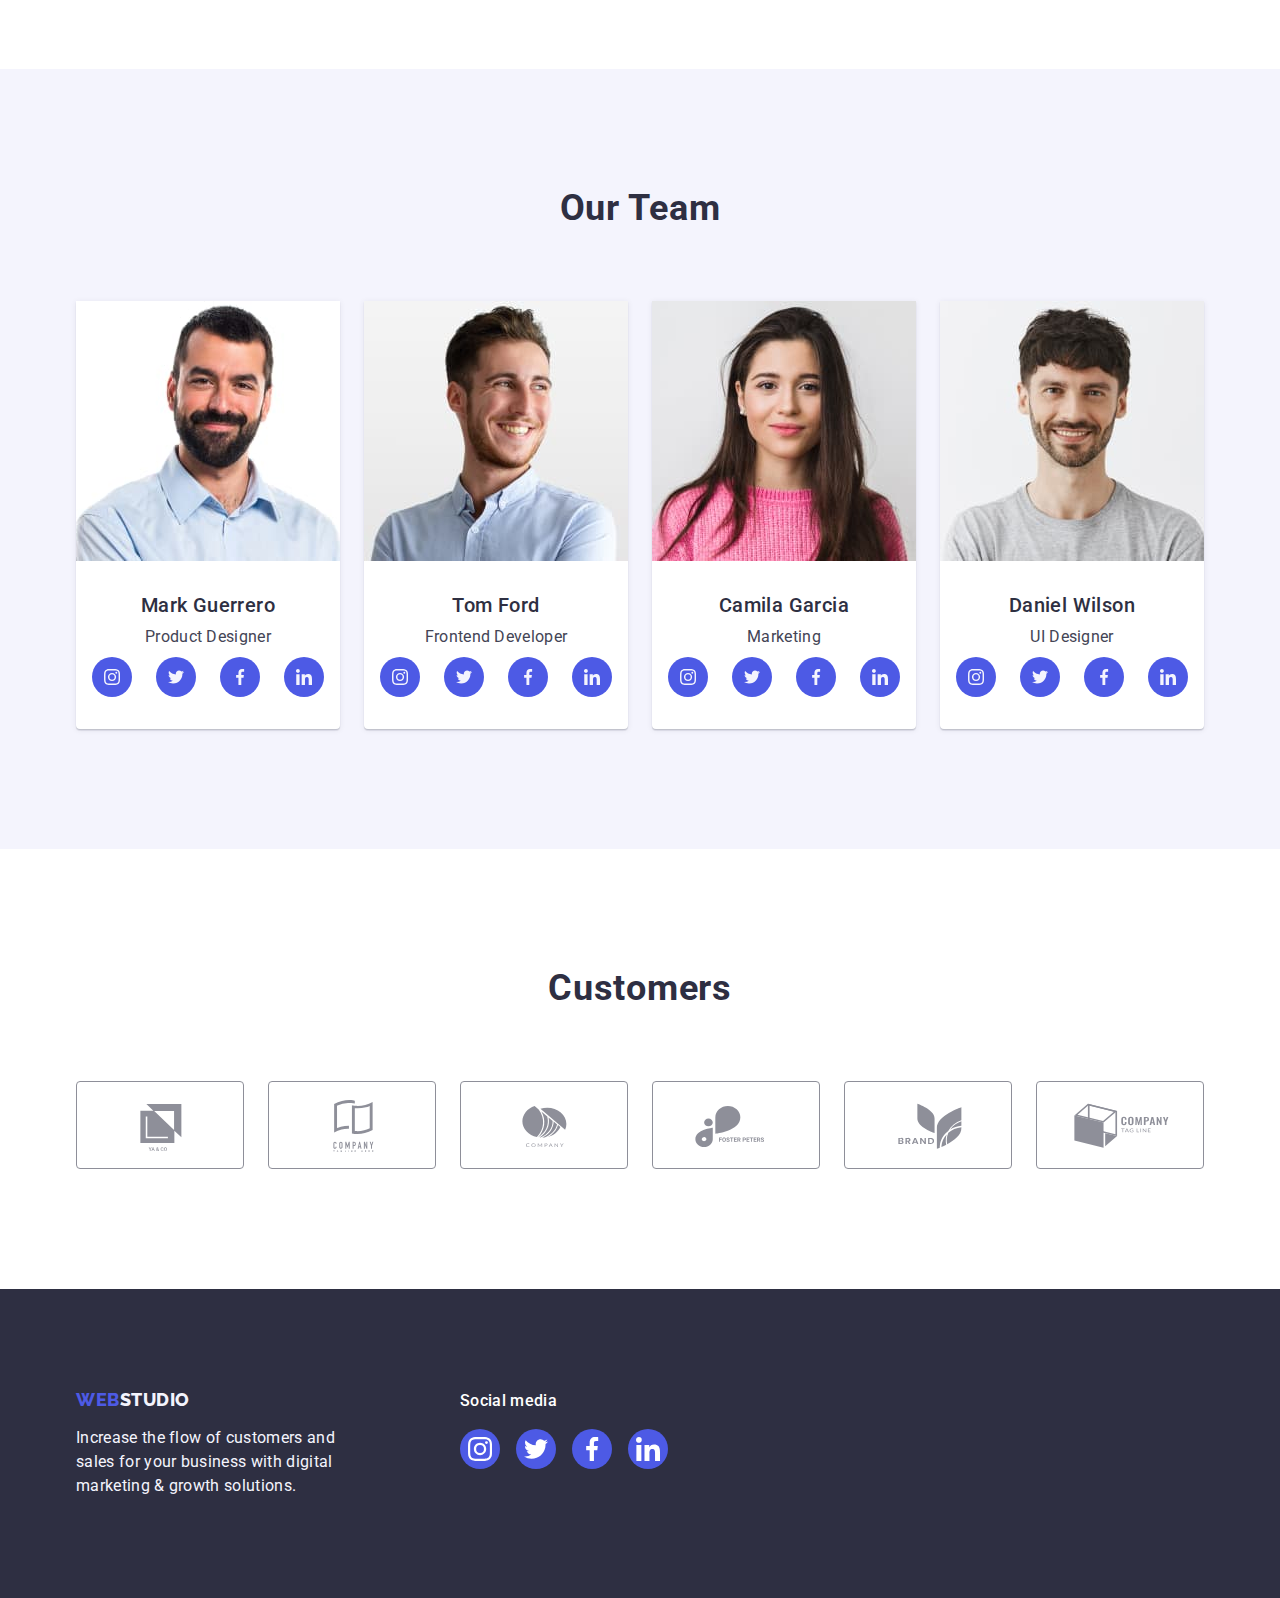
==== commit 3b7cb4fc: "edit3" ====
--- a/index.html
+++ b/index.html
@@ -72,7 +72,7 @@
           <ul class="features-list list flex-container">
             <li class="features-list-item">
               <div class="features-list-icon">
-                <svg width="64px" height="64px">
+                <svg width="64" height="64">
                   <use href="./images/icons.svg#icon-antenna"></use>
                 </svg>
               </div>
@@ -84,7 +84,7 @@
             </li>
             <li class="features-list-item">
               <div class="features-list-icon">
-                <svg width="64px" height="64px">
+                <svg width="64" height="64">
                   <use href="./images/icons.svg#icon-clock"></use>
                 </svg>
               </div>
@@ -96,7 +96,7 @@
             </li>
             <li class="features-list-item">
               <div class="features-list-icon">
-                <svg width="64px" height="64px">
+                <svg width="64" height="64">
                   <use href="./images/icons.svg#icon-diagram"></use>
                 </svg>
               </div>
@@ -108,7 +108,7 @@
             </li>
             <li class="features-list-item">
               <div class="features-list-icon">
-                <svg width="64px" height="64px">
+                <svg width="64" height="64">
                   <use href="./images/icons.svg#icon-astronaut"></use>
                 </svg>
               </div>
@@ -179,7 +179,7 @@
                       rel="noopener noreferrer"
                       aria-label="Instagram icon"
                     >
-                      <svg class="team-socail-icon" width="16px" height="16px">
+                      <svg class="team-socail-icon" width="16" height="16">
                         <use href="./images/icons.svg#icon-instagram"></use>
                       </svg>
                     </a>
@@ -192,7 +192,7 @@
                       rel="noopener noreferrer"
                       aria-label="Twitter icon"
                     >
-                      <svg class="team-socail-icon" width="16px" height="16px">
+                      <svg class="team-socail-icon" width="16" height="16">
                         <use href="./images/icons.svg#icon-twitter"></use>
                       </svg>
                     </a>
@@ -205,7 +205,7 @@
                       rel="noopener noreferrer"
                       aria-label="Facebook icon"
                     >
-                      <svg class="team-socail-icon" width="16px" height="16px">
+                      <svg class="team-socail-icon" width="16" height="16">
                         <use href="./images/icons.svg#icon-facebook"></use>
                       </svg>
                     </a>
@@ -218,7 +218,7 @@
                       rel="noopener noreferrer"
                       aria-label="Linkedin icon"
                     >
-                      <svg class="team-socail-icon" width="16px" height="16px">
+                      <svg class="team-socail-icon" width="16" height="16">
                         <use href="./images/icons.svg#icon-linkedin"></use>
                       </svg>
                     </a>
@@ -245,7 +245,7 @@
                       rel="noopener noreferrer"
                       aria-label="Instagram icon"
                     >
-                      <svg class="team-socail-icon" width="16px" height="16px">
+                      <svg class="team-socail-icon" width="16" height="16">
                         <use href="./images/icons.svg#icon-instagram"></use>
                       </svg>
                     </a>
@@ -258,7 +258,7 @@
                       rel="noopener noreferrer"
                       aria-label="Twitter icon"
                     >
-                      <svg class="team-socail-icon" width="16px" height="16px">
+                      <svg class="team-socail-icon" width="16" height="16">
                         <use href="./images/icons.svg#icon-twitter"></use>
                       </svg>
                     </a>
@@ -271,7 +271,7 @@
                       rel="noopener noreferrer"
                       aria-label="Facebook icon"
                     >
-                      <svg class="team-socail-icon" width="16px" height="16px">
+                      <svg class="team-socail-icon" width="16p" height="16">
                         <use href="./images/icons.svg#icon-facebook"></use>
                       </svg>
                     </a>
@@ -284,7 +284,7 @@
                       rel="noopener noreferrer"
                       aria-label="Linkedin icon"
                     >
-                      <svg class="team-socail-icon" width="16px" height="16px">
+                      <svg class="team-socail-icon" width="16" height="16">
                         <use href="./images/icons.svg#icon-linkedin"></use>
                       </svg>
                     </a>
@@ -311,7 +311,7 @@
                       rel="noopener noreferrer"
                       aria-label="Instagram icon"
                     >
-                      <svg class="team-socail-icon" width="16px" height="16px">
+                      <svg class="team-socail-icon" width="16" height="16">
                         <use href="./images/icons.svg#icon-instagram"></use>
                       </svg>
                     </a>
@@ -324,7 +324,7 @@
                       rel="noopener noreferrer"
                       aria-label="Twitter icon"
                     >
-                      <svg class="team-socail-icon" width="16px" height="16px">
+                      <svg class="team-socail-icon" width="16" height="16">
                         <use href="./images/icons.svg#icon-twitter"></use>
                       </svg>
                     </a>
@@ -337,7 +337,7 @@
                       rel="noopener noreferrer"
                       aria-label="Facebook icon"
                     >
-                      <svg class="team-socail-icon" width="16px" height="16px">
+                      <svg class="team-socail-icon" width="16" height="16p">
                         <use href="./images/icons.svg#icon-facebook"></use>
                       </svg>
                     </a>
@@ -350,7 +350,7 @@
                       rel="noopener noreferrer"
                       aria-label="Linkedin icon"
                     >
-                      <svg class="team-socail-icon" width="16px" height="16px">
+                      <svg class="team-socail-icon" width="16" height="16">
                         <use href="./images/icons.svg#icon-linkedin"></use>
                       </svg>
                     </a>
@@ -377,7 +377,7 @@
                       rel="noopener noreferrer"
                       aria-label="Instagram icon"
                     >
-                      <svg class="team-socail-icon" width="16px" height="16px">
+                      <svg class="team-socail-icon" width="16" height="16">
                         <use href="./images/icons.svg#icon-instagram"></use>
                       </svg>
                     </a>
@@ -390,7 +390,7 @@
                       rel="noopener noreferrer"
                       aria-label="Twitter icon"
                     >
-                      <svg class="team-socail-icon" width="16px" height="16px">
+                      <svg class="team-socail-icon" width="16" height="16">
                         <use href="./images/icons.svg#icon-twitter"></use>
                       </svg>
                     </a>
@@ -403,7 +403,7 @@
                       rel="noopener noreferrer"
                       aria-label="Facebook icon"
                     >
-                      <svg class="team-socail-icon" width="16px" height="16px">
+                      <svg class="team-socail-icon" width="16" height="16">
                         <use href="./images/icons.svg#icon-facebook"></use>
                       </svg>
                     </a>
@@ -416,7 +416,7 @@
                       rel="noopener noreferrer"
                       aria-label="Linkedin icon"
                     >
-                      <svg class="team-socail-icon" width="16px" height="16px">
+                      <svg class="team-socail-icon" width="16" height="16p">
                         <use href="./images/icons.svg#icon-linkedin"></use>
                       </svg>
                     </a>
@@ -427,7 +427,6 @@
           </ul>
         </div>
       </section>
-    </main>
 
     <!-- Section Customers -->
     <section class="customers">
@@ -442,7 +441,7 @@
               rel="noopener noreferrer"
               aria-label="Company's icon"
             >
-              <svg class="customers-icon" width="104px" height="56px">
+              <svg class="customers-icon" width="104" height="56">
                 <use href="./images/icons.svg#icon-Logo-1"></use>
               </svg>
             </a>
@@ -455,7 +454,7 @@
               rel="noopener noreferrer"
               aria-label="Company's icon"
             >
-              <svg class="customers-icon" width="104px" height="56px">
+              <svg class="customers-icon" width="104" height="56">
                 <use href="./images/icons.svg#icon-Logo-2"></use>
               </svg>
             </a>
@@ -468,7 +467,7 @@
               rel="noopener noreferrer"
               aria-label="Company's icon"
             >
-              <svg class="customers-icon" width="104px" height="56px">
+              <svg class="customers-icon" width="104" height="56">
                 <use href="./images/icons.svg#icon-Logo-3"></use>
               </svg>
             </a>
@@ -481,7 +480,7 @@
               rel="noopener noreferrer"
               aria-label="Company'sv icon"
             >
-              <svg class="customers-icon" width="104px" height="56px">
+              <svg class="customers-icon" width="104" height="56">
                 <use href="./images/icons.svg#icon-Logo-4"></use>
               </svg>
             </a>
@@ -494,7 +493,7 @@
               rel="noopener noreferrer"
               aria-label="Company'sv icon"
             >
-              <svg class="customers-icon" width="104px" height="56px">
+              <svg class="customers-icon" width="104" height="56">
                 <use href="./images/icons.svg#icon-Logo-5"></use>
               </svg>
             </a>
@@ -507,7 +506,7 @@
               rel="noopener noreferrer"
               aria-label="Company'sv icon"
             >
-              <svg class="customers-icon" width="104px" height="56px">
+              <svg class="customers-icon" width="104" height="56">
                 <use href="./images/icons.svg#icon-Logo-6"></use>
               </svg>
             </a>
@@ -515,12 +514,12 @@
         </ul>
       </div>
     </section>
+  </main>
 
     <!-- Footer -->
     <footer class="footer">
-      <div class="container">
-        <ul class="footer-list list">
-          <li>
+      <div class="container footer-container">
+          <div class="footer-section">
             <a href="./index.html" class="link logo"
               >Web<span class="footer-logo">Studio</span></a
             >
@@ -528,11 +527,11 @@
               Increase the flow of customers and sales for your business with
               digital marketing &#x26; growth solutions.
             </p>
-          </li>
-          <li>
+          </div>
+          <div class="footer-socials">
             <h4>Social media</h4>
             <ul class="footer-socials-list list">
-              <li>
+              <li class="footer-socials-item">
                 <a
                   class="footer-socials-icon link"
                   href=""
@@ -540,12 +539,12 @@
                   rel="noopener noreferrer"
                   aria-label="Instagram icon"
                 >
-                  <svg class="" width="24px" height="24px">
+                  <svg class="" width="24" height="24">
                     <use href="./images/icons.svg#icon-instagram"></use>
                   </svg>
                 </a>
               </li>
-              <li>
+              <li class="footer-socials-item">
                 <a
                   class="footer-socials-icon link"
                   href=""
@@ -553,12 +552,12 @@
                   rel="noopener noreferrer"
                   aria-label="Twitter icon"
                 >
-                  <svg class="" width="24px" height="24px">
+                  <svg class="" width="24" height="24">
                     <use href="./images/icons.svg#icon-twitter"></use>
                   </svg>
                 </a>
               </li>
-              <li>
+              <li class="footer-socials-item">
                 <a
                   class="footer-socials-icon link"
                   href=""
@@ -566,12 +565,12 @@
                   rel="noopener noreferrer"
                   aria-label="Facebook icon"
                 >
-                  <svg class="" width="24px" height="24px">
+                  <svg class="" width="24" height="24">
                     <use href="./images/icons.svg#icon-facebook"></use>
                   </svg>
                 </a>
               </li>
-              <li>
+              <li class="footer-socials-item">
                 <a
                   class="footer-socials-icon link"
                   href=""
@@ -579,14 +578,13 @@
                   rel="noopener noreferrer"
                   aria-label="Linkedin icon"
                 >
-                  <svg class="" width="24px" height="24px">
+                  <svg class="" width="24" height="24">
                     <use href="./images/icons.svg#icon-linkedin"></use>
                   </svg>
                 </a>
               </li>
             </ul>
-          </li>
-        </ul>
+          </div>
       </div>
     </footer>
   </body>
--- a/css/styles.css
+++ b/css/styles.css
@@ -173,7 +173,7 @@
       rgba(46, 47, 66, 0.7),
       rgba(46, 47, 66, 0.7)
     ),
-    url(../images/sectiom_hero/people-office\ 1.jpg);
+    url(../images/section_hero/people-office.jpg);
   background-repeat: no-repeat;
   background-position: center;
   max-width: 1440px;
@@ -297,7 +297,7 @@
   background-color: var(--ocean);
 }
 .team-socail-icon {
-  fill: var(--white);
+  fill: var(--cloud);
 }
 
 /* Section Customers */
@@ -339,6 +339,14 @@
 .footer {
   background-color: var(--navy-blue);
   padding: 100px 0px;
+}
+.footer-container {
+  display: flex;
+  align-items: baseline;
+  gap: 120px;
+}
+.footer-section {
+  gap: 120px;
 }
 .footer .logo {
   display: inline-block;
@@ -357,12 +365,7 @@
   color: var(--cloud);
   max-width: 264px;
 }
-.footer-list {
-  display: flex;
-  align-items: baseline;
-  gap: 120px;
-}
-.footer-list h4 {
+.footer-socials h4 {
   font-weight: 500;
   color: var(--white);
   margin-bottom: 16px;
@@ -371,12 +374,16 @@
   display: flex;
   gap: 16px;
 }
-.footer-socials-icon {
-  display: flex;
-  justify-content: center;
-  align-items: center;
+.footer-socials-item {
   width: 40px;
   height: 40px;
+}
+.footer-socials-icon {
+  display: flex;
+  justify-content: center;
+  align-items: center;
+  width: 100%;
+  height: 100%;
   background-color: var(--iris);
   border-radius: 50%;
   fill: var(--white);
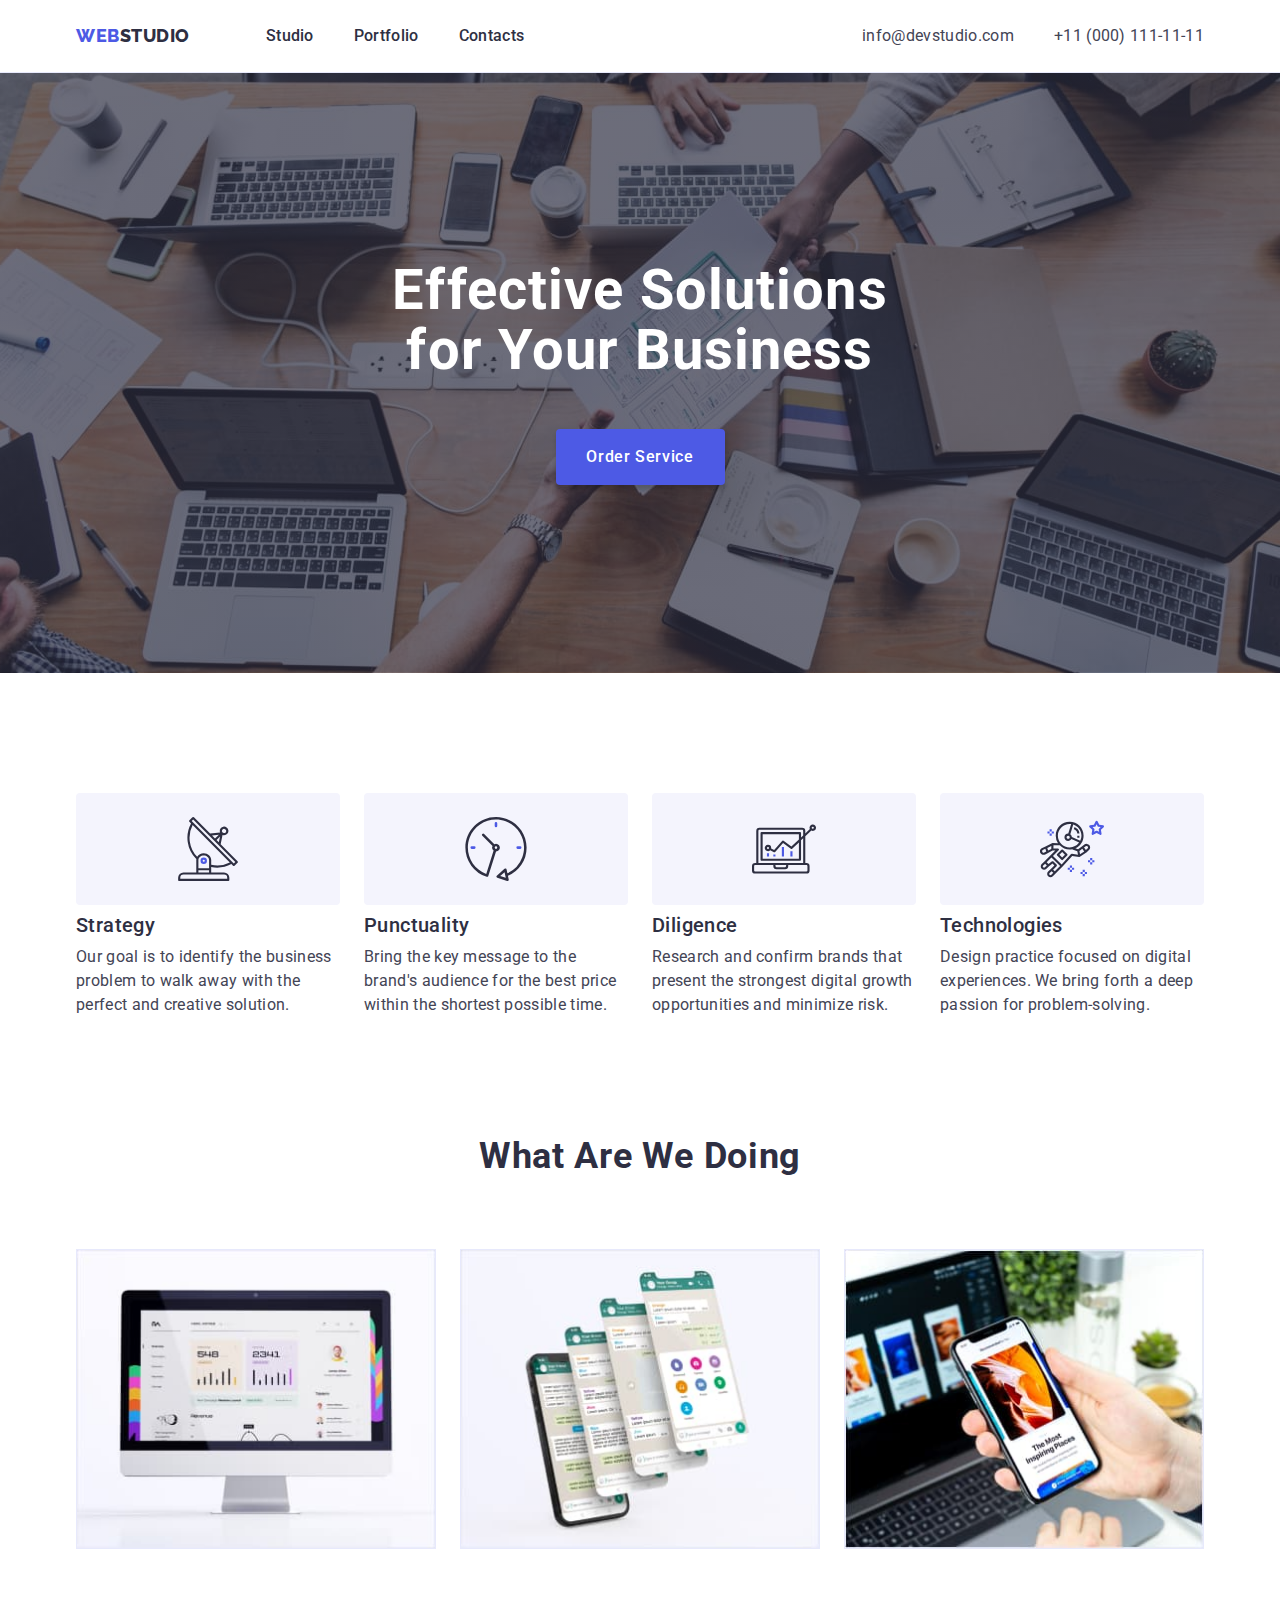
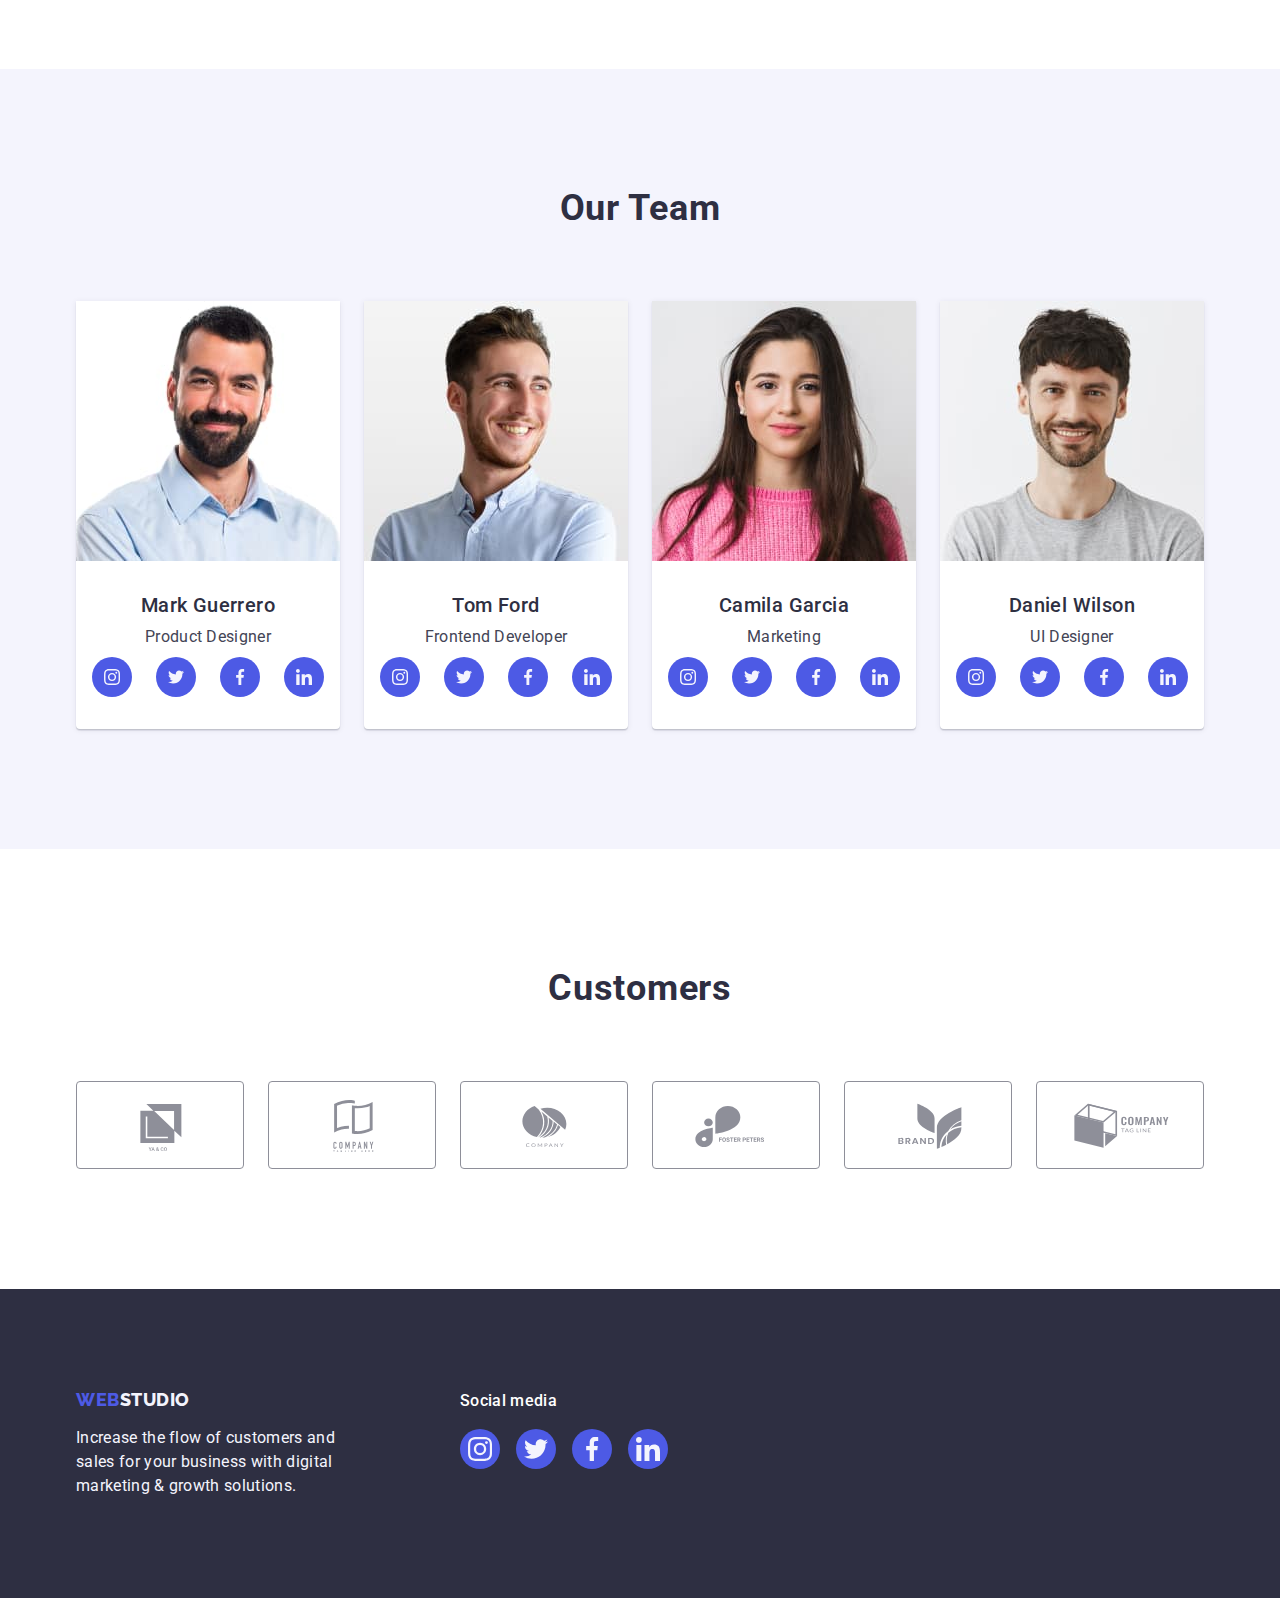
==== commit 196e8836: "edit4" ====
--- a/index.html
+++ b/index.html
@@ -478,7 +478,7 @@
               href=""
               target="_blank"
               rel="noopener noreferrer"
-              aria-label="Company'sv icon"
+              aria-label="Company's icon"
             >
               <svg class="customers-icon" width="104" height="56">
                 <use href="./images/icons.svg#icon-Logo-4"></use>
@@ -491,7 +491,7 @@
               href=""
               target="_blank"
               rel="noopener noreferrer"
-              aria-label="Company'sv icon"
+              aria-label="Company's icon"
             >
               <svg class="customers-icon" width="104" height="56">
                 <use href="./images/icons.svg#icon-Logo-5"></use>
@@ -504,7 +504,7 @@
               href=""
               target="_blank"
               rel="noopener noreferrer"
-              aria-label="Company'sv icon"
+              aria-label="Company's icon"
             >
               <svg class="customers-icon" width="104" height="56">
                 <use href="./images/icons.svg#icon-Logo-6"></use>
@@ -529,56 +529,56 @@
             </p>
           </div>
           <div class="footer-socials">
-            <h4>Social media</h4>
+            <p>Social media</p>
             <ul class="footer-socials-list list">
               <li class="footer-socials-item">
                 <a
-                  class="footer-socials-icon link"
+                  class="footer-socials-link link"
                   href=""
                   target="_blank"
                   rel="noopener noreferrer"
                   aria-label="Instagram icon"
                 >
-                  <svg class="" width="24" height="24">
+                  <svg class="footer-socials-icon" width="24" height="24">
                     <use href="./images/icons.svg#icon-instagram"></use>
                   </svg>
                 </a>
               </li>
               <li class="footer-socials-item">
                 <a
-                  class="footer-socials-icon link"
+                  class="footer-socials-link link"
                   href=""
                   target="_blank"
                   rel="noopener noreferrer"
                   aria-label="Twitter icon"
                 >
-                  <svg class="" width="24" height="24">
+                  <svg class="footer-socials-icon" width="24" height="24">
                     <use href="./images/icons.svg#icon-twitter"></use>
                   </svg>
                 </a>
               </li>
               <li class="footer-socials-item">
                 <a
-                  class="footer-socials-icon link"
+                  class="footer-socials-link link"
                   href=""
                   target="_blank"
                   rel="noopener noreferrer"
                   aria-label="Facebook icon"
                 >
-                  <svg class="" width="24" height="24">
+                  <svg class="footer-socials-icon" width="24" height="24">
                     <use href="./images/icons.svg#icon-facebook"></use>
                   </svg>
                 </a>
               </li>
               <li class="footer-socials-item">
                 <a
-                  class="footer-socials-icon link"
+                  class="footer-socials-link link"
                   href=""
                   target="_blank"
                   rel="noopener noreferrer"
                   aria-label="Linkedin icon"
                 >
-                  <svg class="" width="24" height="24">
+                  <svg class="footer-socials-icon" width="24" height="24">
                     <use href="./images/icons.svg#icon-linkedin"></use>
                   </svg>
                 </a>
--- a/css/styles.css
+++ b/css/styles.css
@@ -365,8 +365,10 @@
   color: var(--cloud);
   max-width: 264px;
 }
-.footer-socials h4 {
-  font-weight: 500;
+.footer-socials p {
+  font-weight: 500;
+  line-height: 1.5;
+  letter-spacing: 0.02em;
   color: var(--white);
   margin-bottom: 16px;
 }
@@ -378,7 +380,7 @@
   width: 40px;
   height: 40px;
 }
-.footer-socials-icon {
+.footer-socials-link {
   display: flex;
   justify-content: center;
   align-items: center;
@@ -386,13 +388,15 @@
   height: 100%;
   background-color: var(--iris);
   border-radius: 50%;
-  fill: var(--white);
-}
-.footer-socials-icon:hover {
+}
+.footer-socials-link:hover {
   background-color: var(--green);
 }
-.footer-socials-icon:focus {
+.footer-socials-link:focus {
   background-color: var(--green);
+}
+.footer-socials-icon {
+  fill: var(--cloud);
 }
 
 /* Portfolio */
